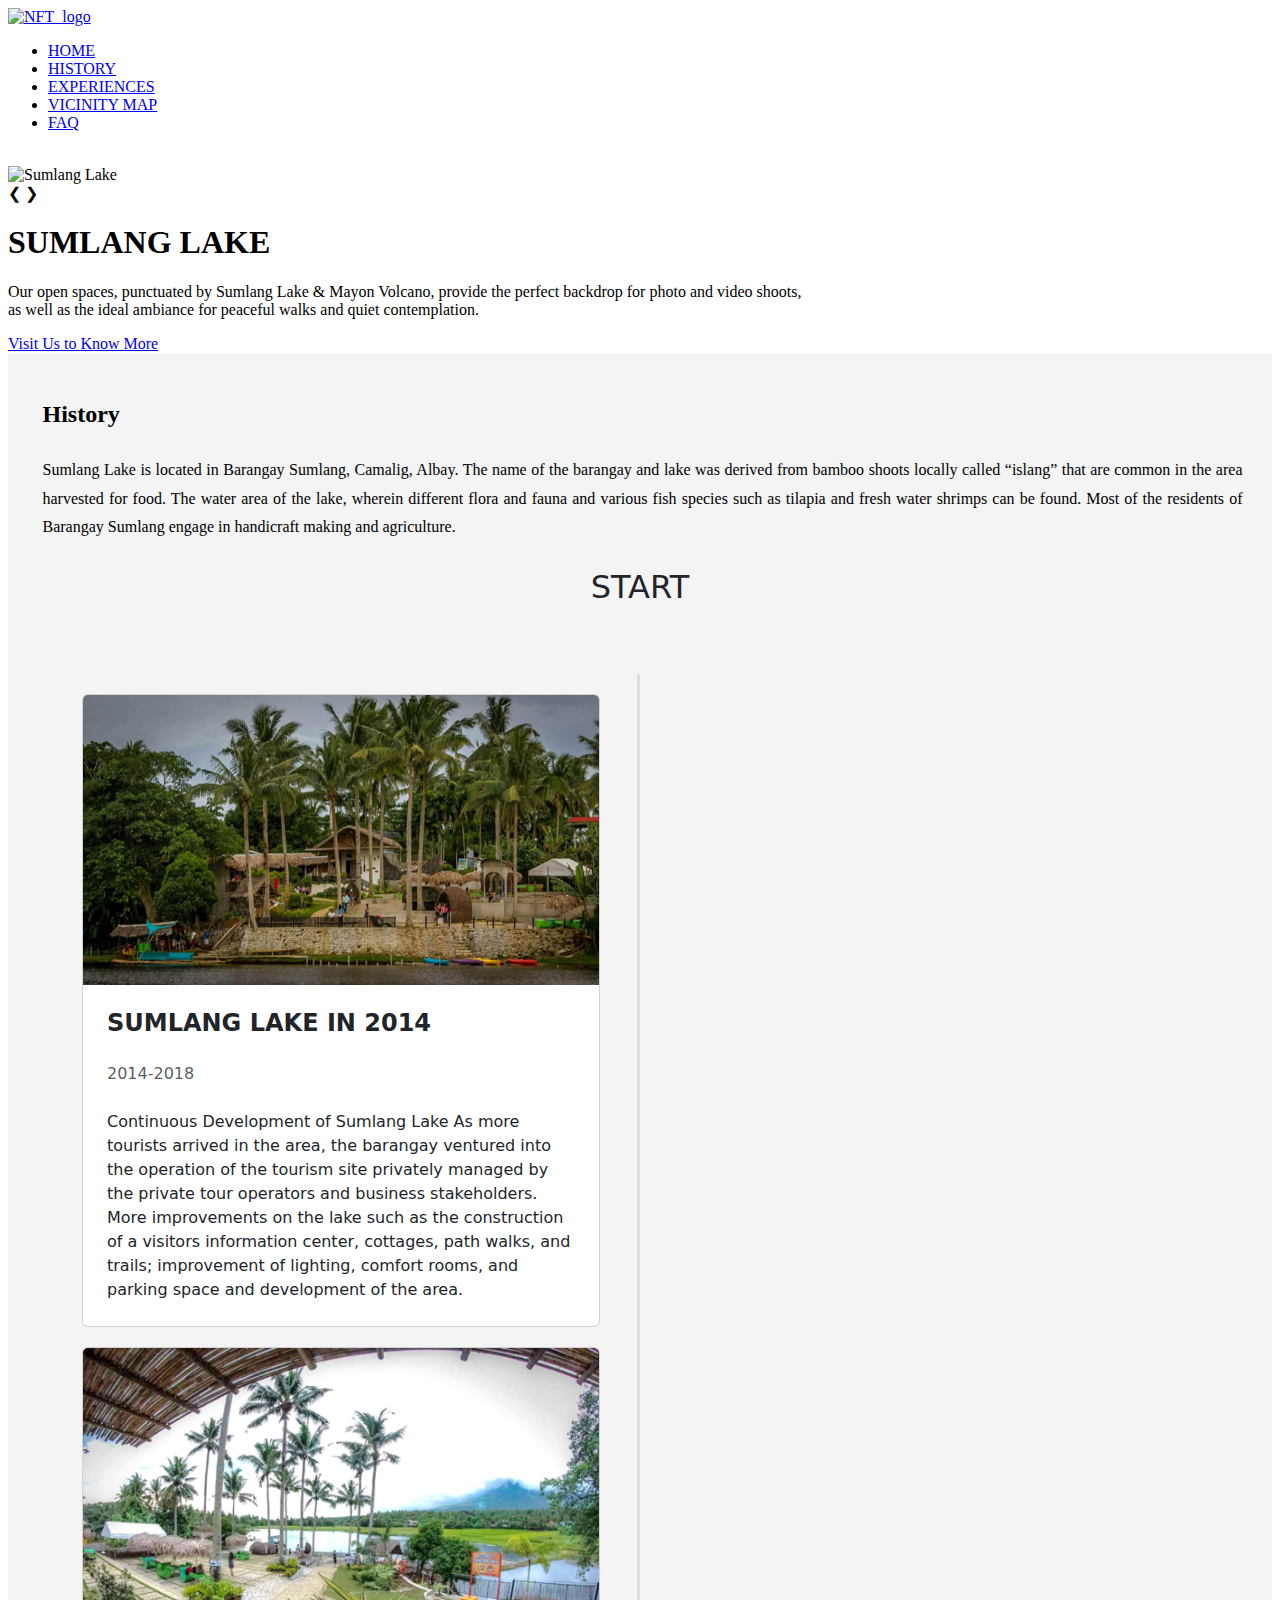
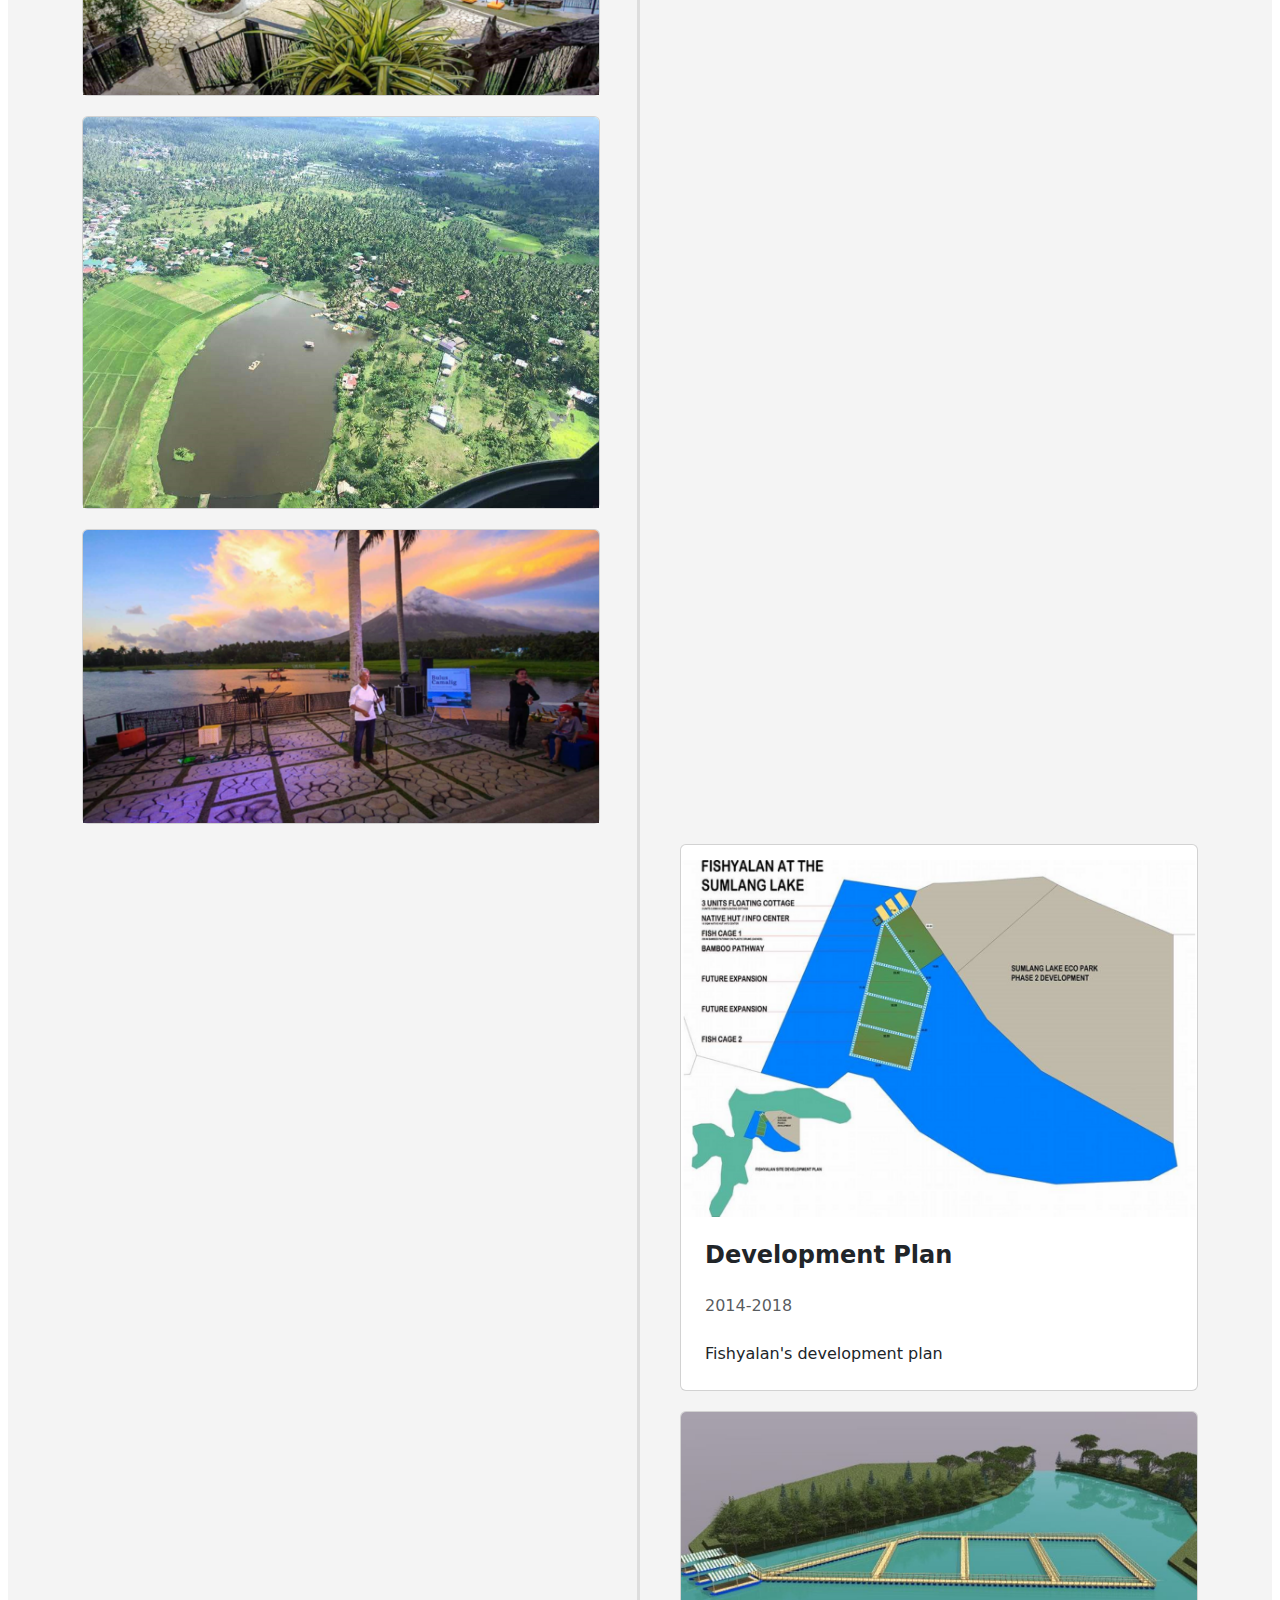
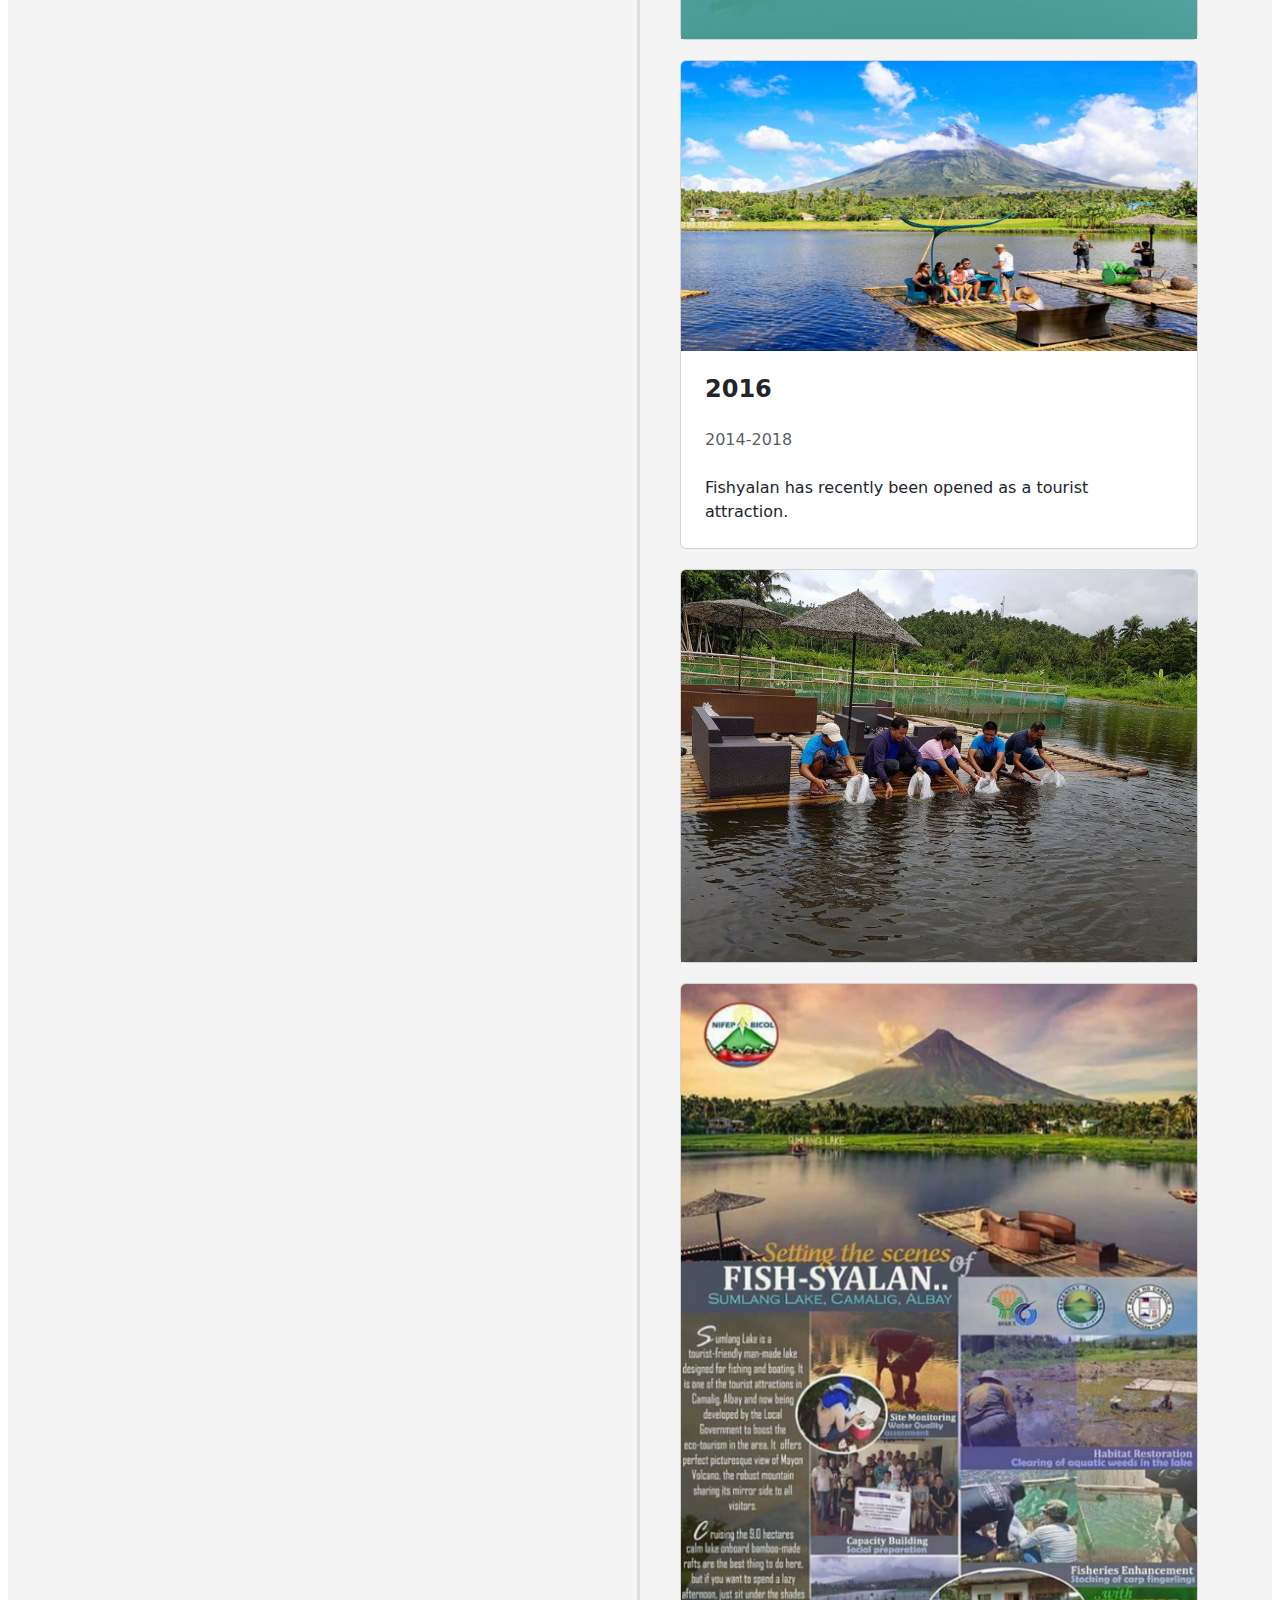
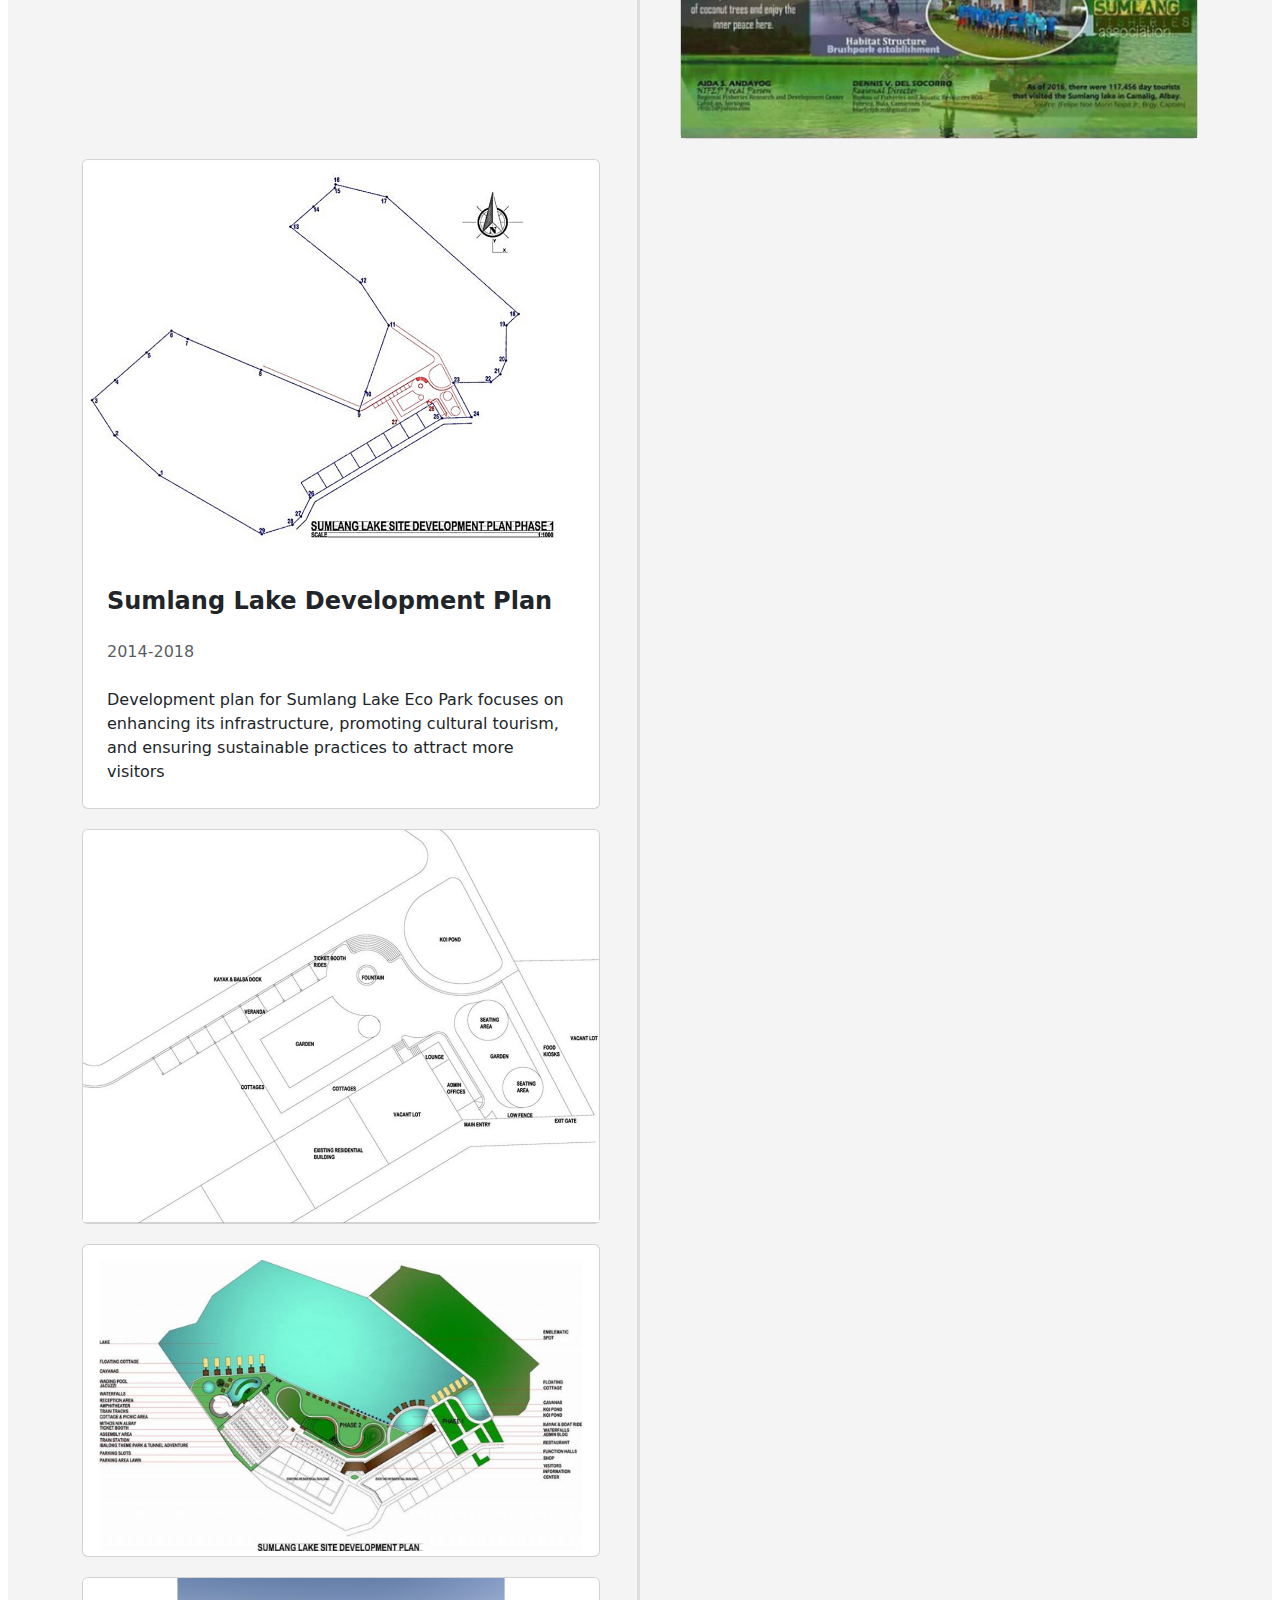
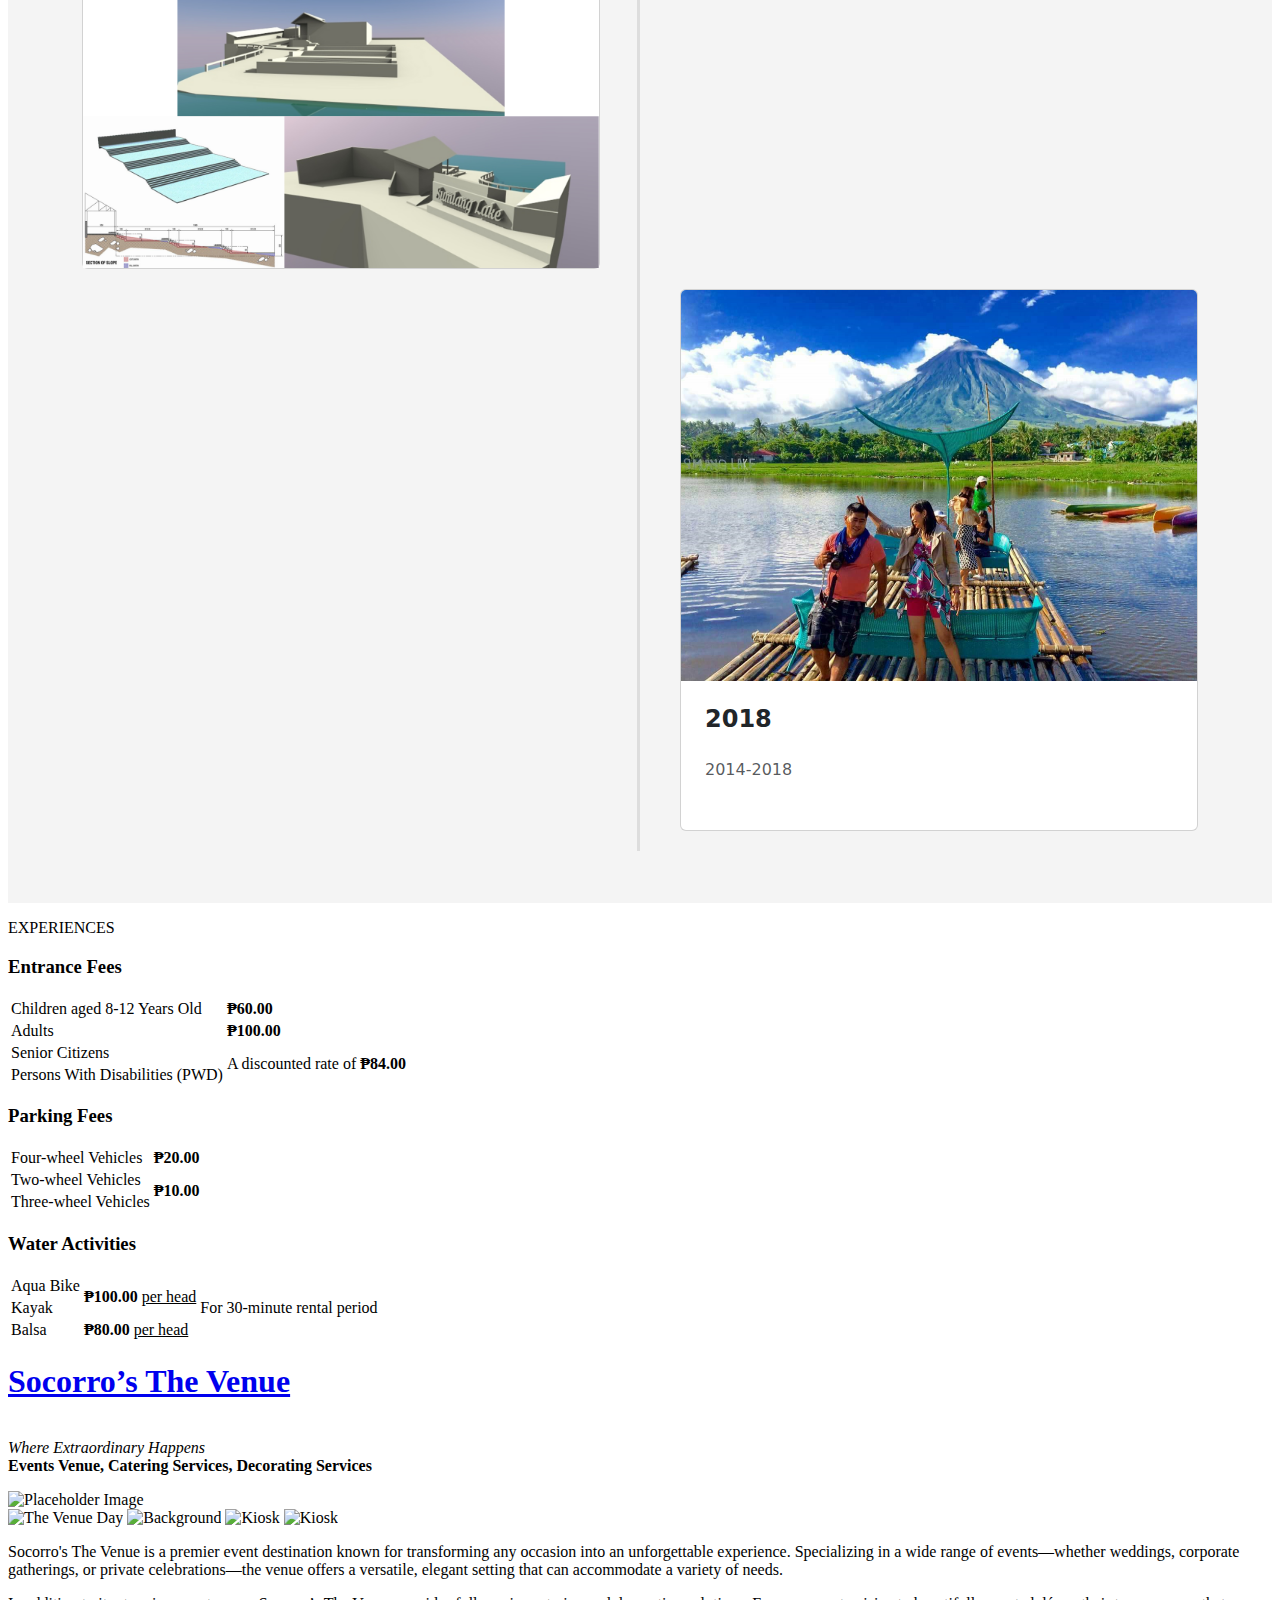
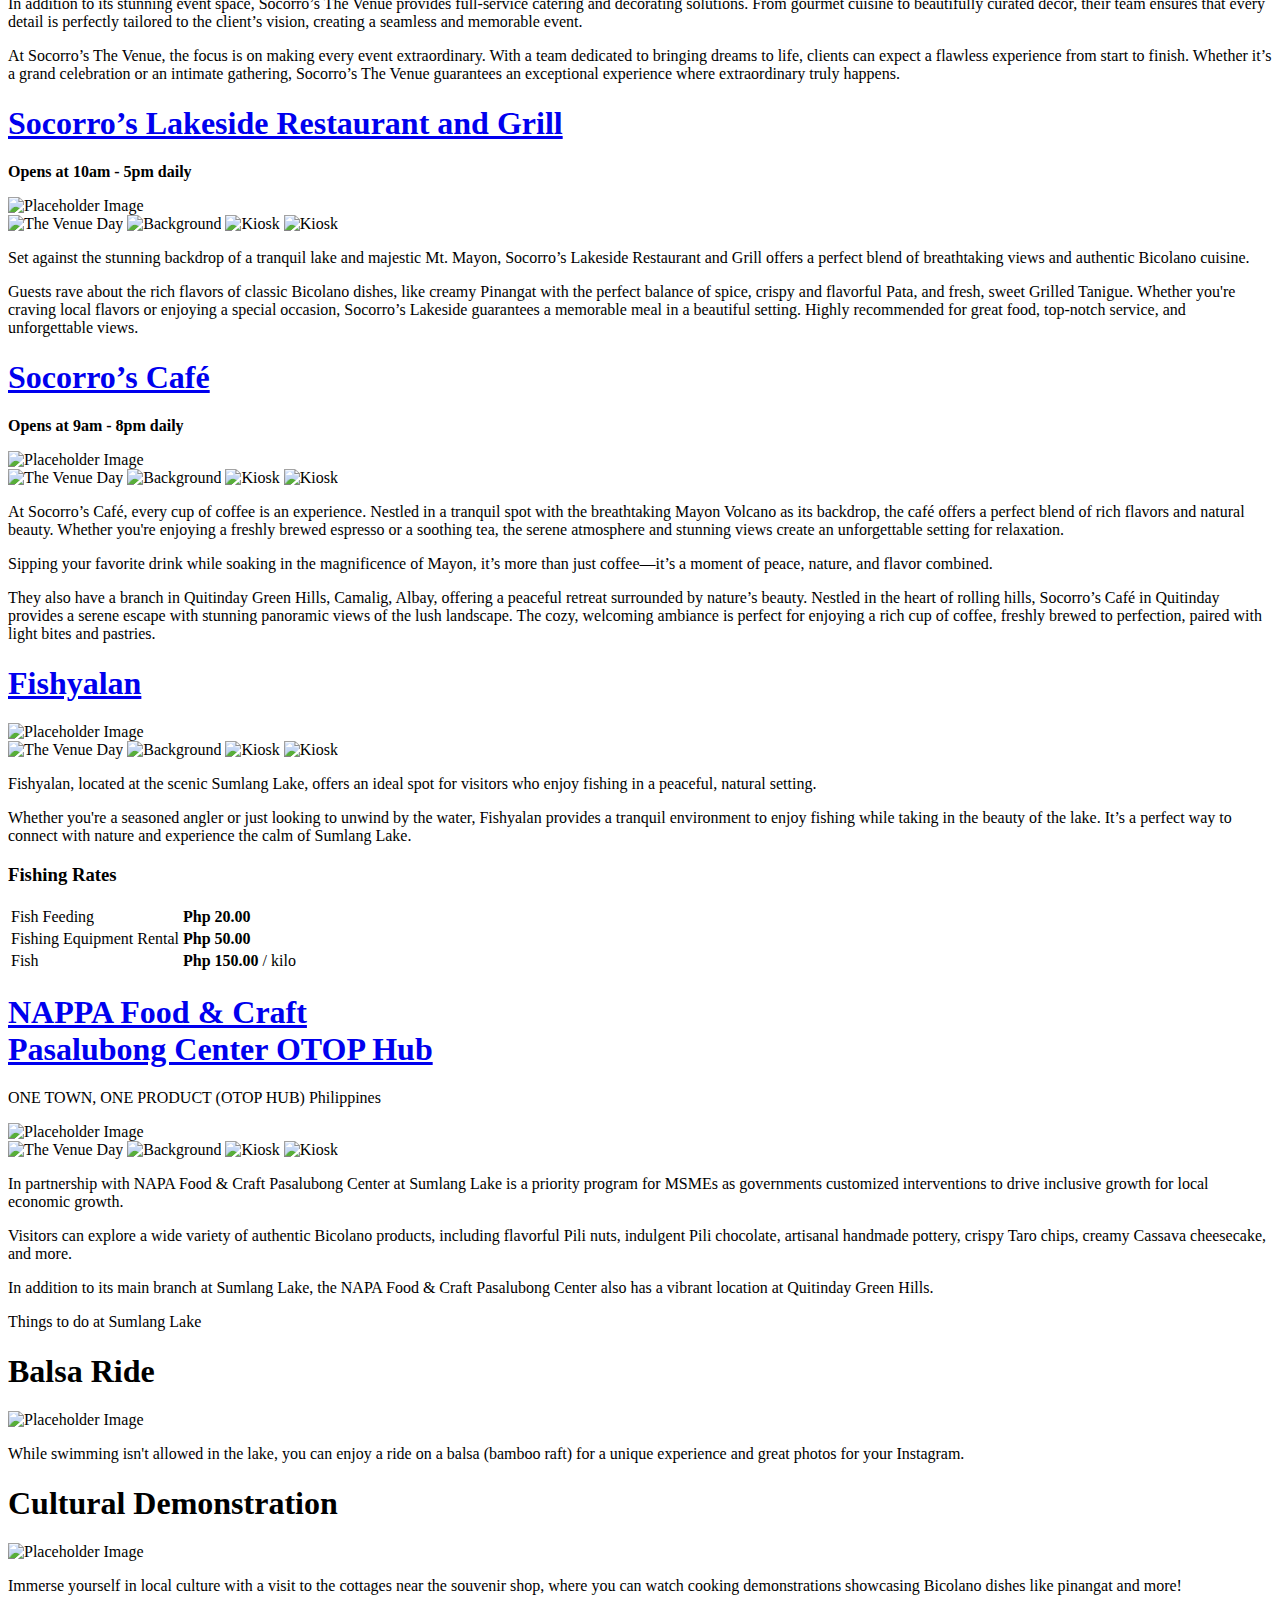
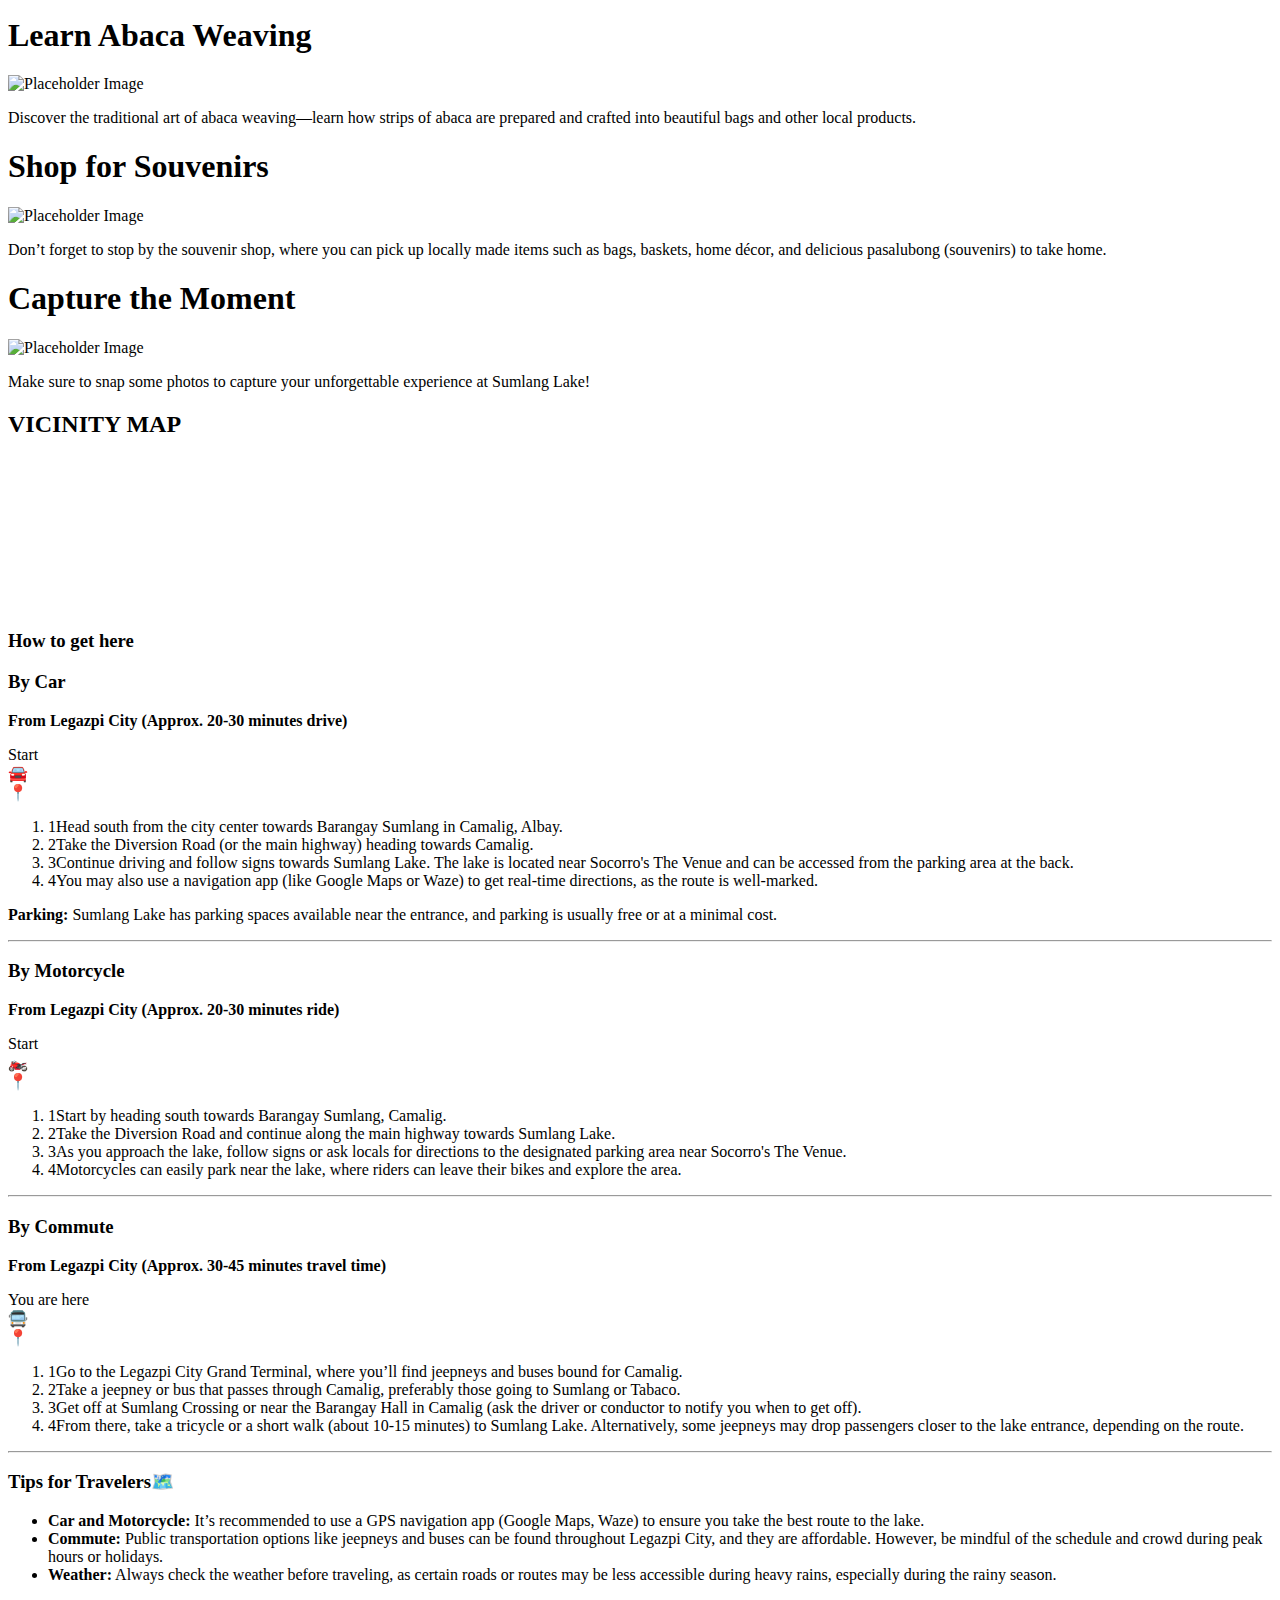
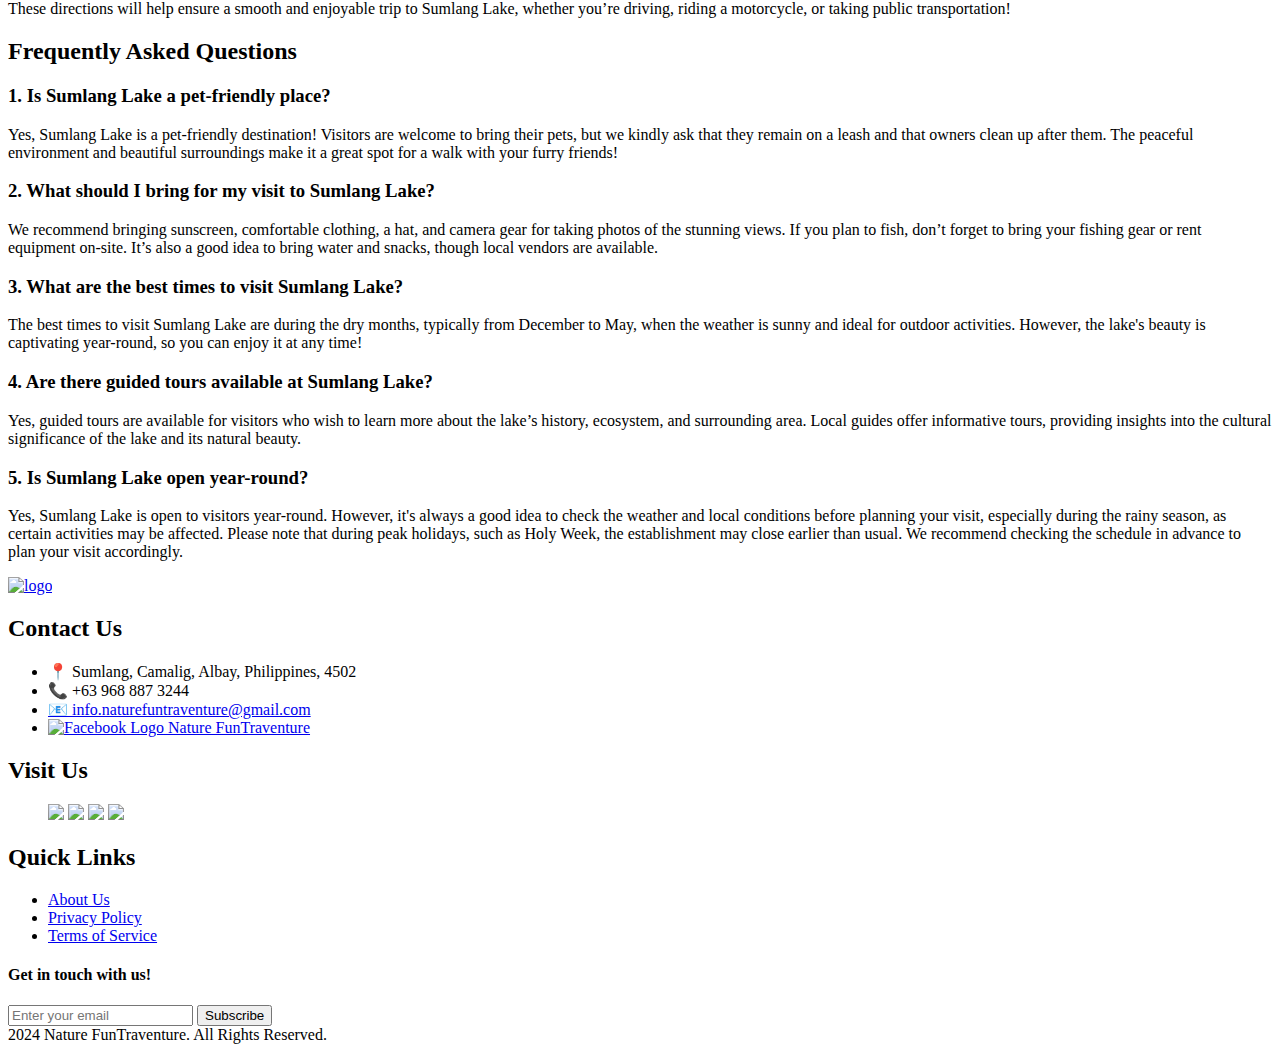
==== index.html @ b5686765 "merged but not quite done" ====
<!DOCTYPE html>
<html lang="en">

<head>
  <meta charset="UTF-8" />
  <meta name="viewport" content="width=device-width, initial-scale=1.0" />
  <meta name="description" content="Nature FunTraventure - Visit Sumlang Lake for a memorable experience." />
  <meta name="keywords" content="Sumlang Lake, travel, nature, Philippines, outdoor" />
  <meta property="og:title" content="Nature FunTraventure" />
  <meta property="og:description" content="Visit Sumlang Lake for a memorable adventure in the heart of Albay." />
  <title>Nature FunTraventure</title>
  <link href="https://fonts.googleapis.com/css2?family=Poppins:wght@300;400;600&display=swap" rel="stylesheet" />
  <link href="styles.css" rel="stylesheet" type="text/css" />
  <link rel="apple-touch-icon" sizes="180x180" href="/apple-touch-icon.png">
  <link rel="icon" type="image/png" sizes="32x32" href="/favicon-32x32.png">
  <link rel="icon" type="image/png" sizes="16x16" href="/favicon-16x16.png">
  <link rel="manifest" href="/site.webmanifest">
  <link rel="stylesheet" href="history.css">


  <style>
    html {
      scroll-behavior: smooth;
    }

    .back-to-top {
      position: fixed;
      bottom: 20px;
      right: 20px;
      background-color: #82896e;
      color: #fff;
      padding: 10px 20px;
      border-radius: 5px;
      text-decoration: none;
      font-size: 16px;
      display: none;
    }

    .back-to-top:hover {
      background-color: #acb984;
      color: #fff;
    }

    body.scrolled .back-to-top {
      display: block;
    }

    .container {
      display: inline-block;
      cursor: pointer;
      color: white;
    }

    .bar1,
    .bar2,
    .bar3 {
      width: 35px;
      height: 5px;
      background-color: white;
      margin: 6px 0;
      transition: 0.4s;
    }

    .change .bar1 {
      transform: translate(0, 11px) rotate(-45deg);
    }

    .change .bar2 {
      opacity: 0;
    }

    .change .bar3 {
      transform: translate(0, -11px) rotate(45deg);
    }
  </style>
</head>

<body id="top">
  <section class="header">
    <nav>
      <a href="index.html"><img src="Elements/header.png" alt="NFT_logo"></a>
      <div class="nav-links" id="navLinks">
        <i class="fa-solid fa-xmark" onclick="hideMenu()"></i>
        <ul>
          <li><a href="#">HOME</a></li>
          <li><a href="#history">HISTORY</a></li>
          <li><a href="#experiences">EXPERIENCES</a></li>
          <li><a href="#vicinity-map">VICINITY MAP</a></li>
          <li><a href="#faq">FAQ</a></li>
          <div class="container" onclick="myFunction(this)">
        </ul>
      </div>
      <i class="fa-solid fa-bars" onclick="showMenu()"></i>
    </nav>
    <div class="slider">
      <div class="slides">
        <div class="slide"><img src="Photos/bg.png" alt="Sumlang Lake" class="image1" height="50px" width="50px"></div>
        <div class="slide"><img src="Photos/a.jpg" alt="Image 2" class="image2" height="50px" width="50px"></div>
        <div class="slide"><img src="Photos/c.jpg" alt="Image 3" class="image3" height="30px" width="30x"></div>
      </div>
      <a class="prev" onclick="plusSlides(-1)">&#10094;</a>
      <a class="next" onclick="plusSlides(1)">&#10095;</a>
      <div class="indicator-dots">
        <span class="dot" onclick="currentSlide(1)"></span>
        <span class="dot" onclick="currentSlide(2)"></span>
        <span class="dot" onclick="currentSlide(3)"></span>
      </div>
    </div>
    <div class="text-box">
      <h1>SUMLANG LAKE</h1>
      <p>Our open spaces, punctuated by Sumlang Lake & Mayon Volcano, provide the perfect backdrop for photo and video
        shoots, <br> as well as the ideal ambiance for peaceful walks and quiet contemplation.</p>
      <a href="https://www.youtube.com/watch?v=3tUYgUUNWAg" class="hero-btn">Visit Us to Know More</a>
    </div>
  </section>

  <script>
    var navLinks = document.getElementById("navLinks");

    function showMenu() {
      navLinks.style.right = "0";
    }
    function hideMenu() {
      navLinks.style.right = "-200px";
    }

    let slideIndex = 0;
    let slideInterval;

    function startSlideShow() {
      slideInterval = setInterval(() => { plusSlides(1); }, 10000);
    }

    function stopSlideShow() {
      clearInterval(slideInterval);
    }

    function plusSlides(n) {
      stopSlideShow();
      slideIndex += n;
      showSlides();
      startSlideShow();
    }

    function currentSlide(n) {
      stopSlideShow();
      slideIndex = n - 1;
      showSlides();
      startSlideShow();
    }

    function showSlides() {
      let slides = document.getElementsByClassName("slide");
      let dots = document.getElementsByClassName("dot");
      if (slideIndex >= slides.length) { slideIndex = 0 }
      if (slideIndex < 0) { slideIndex = slides.length - 1 }
      for (let i = 0; i < slides.length; i++) {
        slides[i].style.display = "none";
      }
      for (let i = 0; i < dots.length; i++) {
        dots[i].className = dots[i].className.replace(" active", "");
      }
      slides[slideIndex].style.display = "block";
      dots[slideIndex].className += " active";
    }

    showSlides();
    startSlideShow();
  </script>

  <main>
    <section id="history">
      <div class="history-text">
        <h2>History</h2>
        <p>Sumlang Lake is located in Barangay Sumlang, Camalig, Albay. The name of the barangay and lake was derived
          from
          bamboo shoots locally called “islang” that are common in the area harvested for food. The water area of the
          lake, wherein different flora and fauna and various fish species such as tilapia and fresh water shrimps can
          be
          found. Most of the residents of Barangay Sumlang engage in handicraft making and agriculture.</p>
      </div>
      <iframe src="timeline.html" id="timeline-frame" style="width: 100%; border: none;">
      </iframe>
    </section>

    <p class="main-header1" id="experiences"> EXPERIENCES </p>
    <div class="experience-container">
      <div class="experience-box">
        <h3>Entrance Fees</h3>
        <table>
          <tr>
            <td>Children aged 8-12 Years Old</td>
            <td class="center-text"><strong>₱60.00</strong></td>
          </tr>
          <tr>
            <td>Adults</td>
            <td class="center-text"><strong>₱100.00</strong></td>
          </tr>
          <tr>
            <td>Senior Citizens</td>
            <td rowspan="2" class="center-text">A discounted rate of <strong> ₱84.00</strong></td>
          </tr>
          <tr>
            <td>Persons With Disabilities (PWD)</td>
          </tr>
        </table>
      </div>

      <div class="experience-box">
        <h3>Parking Fees</h3>
        <table>
          <tr>
            <td>Four-wheel Vehicles</td>
            <td class="center-text"><strong>₱20.00</strong></td>
          </tr>
          <tr>
            <td>Two-wheel Vehicles</td>
            <td rowspan="2" class="center-text"><strong>₱10.00</strong></td>
          </tr>
          <tr>
            <td>Three-wheel Vehicles</td>
          </tr>
        </table>
      </div>

      <div class="experience-box">
        <h3>Water Activities</h3>
        <table>
          <tr>
            <td>Aqua Bike</td>
            <td rowspan="2" class="center-text"><strong>₱100.00</strong> <u> per head</u></td>
            <td rowspan="3">For 30-minute rental period</td>
          </tr>
          <tr>
            <td>Kayak</td>
          </tr>
          <tr>
            <td>Balsa</td>
            <td class="center-text"><strong>₱80.00</strong> <u>per head</u></td>
          </tr>
        </table>
      </div>
    </div>

    <div class="wrapper">
      <div class="section-space"></div>
      <h1><a href="https://www.facebook.com/socorrosthevenue">Socorro’s The Venue</a></h1>
      <p class="pemphasized"> <br> <i>Where Extraordinary Happens</i> <br> <strong>Events Venue, Catering Services,
          Decorating Services</strong>
      </p>
      <div class="image-container">
        <img id="mainImage" src="Experiences/the venue day.jpg" alt="Placeholder Image">
      </div>
      <div class="row" id="imageGrid">
        <div class="column">
          <img src="Experiences/the venue day.jpg" alt="The Venue Day" onclick="replaceMainImage(this)">
          <img src="Experiences/stv.jpg" alt="Background" onclick="replaceMainImage(this)">
          <img src="Experiences/stv1.jpg" alt="Kiosk" onclick="replaceMainImage(this)">
          <img src="Experiences/the venue night.jpg" alt="Kiosk" onclick="replaceMainImage(this)">
        </div>
      </div>
      <p class="description">
        Socorro's The Venue is a premier event destination known for transforming any occasion into an unforgettable
        experience.
        Specializing in a wide range of events—whether weddings, corporate gatherings, or private celebrations—the venue
        offers a
        versatile, elegant setting that can accommodate a variety of needs. <br>
      <p class="description"> In addition to its stunning event space, Socorro’s The Venue provides full-service
        catering and decorating solutions. From gourmet cuisine to beautifully curated décor, their team ensures that
        every detail is perfectly tailored to the client’s vision, creating a seamless and memorable event. </p>
      <p class="description"> At Socorro’s The Venue, the focus is on making every event extraordinary. With a team
        dedicated to bringing dreams to life, clients can expect a flawless experience from start to finish. Whether
        it’s a grand celebration or an intimate gathering, Socorro’s The Venue guarantees an exceptional experience
        where extraordinary truly happens.</p>
      </p>

      <script>
        function replaceMainImage(imgElement) {
          var mainImage = document.getElementById("mainImage");
          mainImage.src = imgElement.src;
          mainImage.alt = imgElement.alt;
        }
      </script>

      <div class="section-space"></div>
      <h1><a href="https://www.facebook.com/SocorrosLRG">Socorro’s Lakeside Restaurant and Grill</a></h1>
      <p class="pemphasized"><strong>Opens at 10am - 5pm daily</strong></p>
      <div class="image-container">
        <img id="mainImage1" src="Photos/slgr3.jpg" alt="Placeholder Image">
      </div>
      <div class="row" id="imageGrid">
        <div class="column">
          <img src="Experiences/slgr3.jpg" alt="The Venue Day" onclick="replaceMainImage1(this)">
          <img src="Experiences/sr.jpg" alt="Background" onclick="replaceMainImage1(this)">
          <img src="Experiences/sr1.jpg" alt="Kiosk" onclick="replaceMainImage1(this)">
          <img src="Experiences/sr2.jpg" alt="Kiosk" onclick="replaceMainImage1(this)">
        </div>
      </div>
      <p class="description">
        Set against the stunning backdrop of a tranquil lake and majestic Mt. Mayon, Socorro’s Lakeside Restaurant and
        Grill offers a
        perfect blend of breathtaking views and authentic Bicolano cuisine.
      </p>
      <p class="description">
        Guests rave about the rich flavors of classic Bicolano dishes, like creamy Pinangat with the perfect balance of
        spice, crispy and flavorful Pata, and fresh, sweet Grilled Tanigue. Whether you're craving local flavors or
        enjoying a special occasion, Socorro’s Lakeside guarantees a memorable meal in a beautiful setting. Highly
        recommended for great food, top-notch service, and unforgettable views.
      </p>

      <script>
        function replaceMainImage1(imgElement) {
          var mainImage1 = document.getElementById("mainImage1");
          mainImage1.src = imgElement.src;
          mainImage1.alt = imgElement.alt;
        }
      </script>

      <div class="section-space"></div>
      <h1><a href="https://www.facebook.com/SocorrosCafe">Socorro’s Café</a></h1>
      <p class="pemphasized"> <strong>Opens at 9am - 8pm daily</strong></p>
      <div class="image-container">
        <img id="mainImage2" src="Experiences/sc1.jpg" alt="Placeholder Image">
      </div>
      <div class="row" id="imageGrid">
        <div class="column">
          <img src="Experiences/sc1.jpg" alt="The Venue Day" onclick="replaceMainImage2(this)">
          <img src="Experiences/sc.jpg" alt="Background" onclick="replaceMainImage2(this)">
          <img src="Experiences/sc2.jpg" alt="Kiosk" onclick="replaceMainImage2(this)">
          <img src="Experiences/sc3.jpg" alt="Kiosk" onclick="replaceMainImage2(this)">
        </div>
      </div>
      <p class="description">
        At Socorro’s Café, every cup of coffee is an experience. Nestled in a tranquil spot with the breathtaking Mayon
        Volcano as its backdrop,
        the café offers a perfect blend of rich flavors and natural beauty. Whether you're enjoying a freshly brewed
        espresso or a soothing tea, the serene atmosphere and stunning views create an unforgettable setting for
        relaxation. </p>
      <p class="description">
        Sipping your favorite drink while soaking in the magnificence of Mayon, it’s more than just coffee—it’s a moment
        of peace, nature, and flavor combined. </p>
      <p class="description">
        They also have a branch in Quitinday Green Hills, Camalig, Albay, offering a peaceful retreat surrounded by
        nature’s beauty. Nestled in the heart of rolling hills, Socorro’s Café in Quitinday provides a serene escape
        with stunning panoramic views of the lush landscape. The cozy, welcoming ambiance is perfect for enjoying a rich
        cup of coffee, freshly brewed to perfection, paired with light bites and pastries.
      </p>

      <script>
        function replaceMainImage2(imgElement) {
          var mainImage2 = document.getElementById("mainImage2");
          mainImage2.src = imgElement.src;
          mainImage2.alt = imgElement.alt;
        }
      </script>

      <div class="section-space"></div>
      <h1><a href="https://www.facebook.com/profile.php?id=100090760445753">Fishyalan</a></h1>
      <div class="image-container">
        <img id="mainImage3" src="Experiences/fis3.jpg" alt="Placeholder Image">
      </div>
      <div class="row" id="imageGrid">
        <div class="column">
          <img src="Experiences/fis3.jpg" alt="The Venue Day" onclick="replaceMainImage3(this)">
          <img src="Experiences/fis2cpy.jpg" alt="Background" onclick="replaceMainImage3(this)">
          <img src="Experiences/fis6.jpg" alt="Kiosk" onclick="replaceMainImage3(this)">
          <img src="Experiences/fis1.jpg" alt="Kiosk" onclick="replaceMainImage3(this)">
        </div>
      </div>
      <p class="description">
        Fishyalan, located at the scenic Sumlang Lake, offers an ideal spot for visitors who enjoy fishing in a
        peaceful, natural setting.
      </p>
      <p class="description"> Whether you're a seasoned angler or just looking to unwind by the water, Fishyalan
        provides a tranquil environment to enjoy fishing while taking in the beauty of the lake. It’s a perfect way to
        connect with nature and experience the calm of Sumlang Lake.
      </p>

      <div class="experience-box">
        <h3>Fishing Rates</h3>
        <table>
          <tr>
            <td>Fish Feeding</td>
            <td class="center-text"><strong>Php 20.00</strong></td>
          </tr>
          <tr>
            <td>Fishing Equipment Rental</td>
            <td class="center-text"><strong>Php 50.00</strong></td>
          </tr>
          <tr>
            <td>Fish</td>
            <td class="center-text"><strong>Php 150.00</strong> / kilo</td>
          </tr>
        </table>
      </div>

      <script>
        function replaceMainImage3(imgElement) {
          var mainImage3 = document.getElementById("mainImage3");
          mainImage3.src = imgElement.src;
          mainImage3.alt = imgElement.alt;
        }
      </script>

      <div class="section-space"></div>
      <h1><a href="https://www.facebook.com/profile.php?id=100076163470542">NAPPA Food & Craft <br> Pasalubong Center
          OTOP Hub</a></h1>
      <p class="pemphasized"> ONE TOWN, ONE PRODUCT (OTOP HUB) Philippines </p>
      <div class="image-container">
        <img id="mainImage4" src="Experiences/otop5.jpg" alt="Placeholder Image">
      </div>
      <div class="row" id="imageGrid">
        <div class="column">
          <img src="Experiences/otop5.jpg" alt="The Venue Day" onclick="replaceMainImage4(this)">
          <img src="Experiences/otop4.jpg" alt="Background" onclick="replaceMainImage4(this)">
          <img src="Experiences/otop3cpy.jpg" alt="Kiosk" onclick="replaceMainImage4(this)">
          <img src="Experiences/otop.jpg" alt="Kiosk" onclick="replaceMainImage4(this)">
        </div>
      </div>
      <p class="description">
        In partnership with NAPA Food & Craft Pasalubong Center at Sumlang Lake is a priority program for MSMEs as
        governments customized interventions to drive inclusive growth for local economic growth. </p>
      <p class="description">
        Visitors can explore a wide variety of authentic Bicolano products, including flavorful Pili nuts, indulgent
        Pili chocolate, artisanal handmade
        pottery, crispy Taro chips, creamy Cassava cheesecake, and more.
      </p>
      <p class="description">
        In addition to its main branch at Sumlang Lake, the NAPA Food & Craft Pasalubong Center also has a vibrant
        location at Quitinday Green Hills.
      </p>

      <script>
        function replaceMainImage4(imgElement) {
          var mainImage4 = document.getElementById("mainImage4");
          mainImage4.src = imgElement.src;
          mainImage4.alt = imgElement.alt;
        }
      </script>

      <p class="main-header2"> Things to do at Sumlang Lake </p>

      <div class="section-space"></div>
      <h1>Balsa Ride</h1>
      <div class="image-container">
        <img src="Photos/raft.jpg" alt="Placeholder Image">
      </div>
      <p class="description">
        While swimming isn't allowed in the lake, you can enjoy a ride on a balsa (bamboo raft) for a unique experience
        and great photos for your Instagram.
      </p>

      <div class="section-space"></div>
      <h1>Cultural Demonstration</h1>
      <div class="image-container">
        <img src="Experiences/demo 1.jpg" alt="Placeholder Image">
      </div>
      <p class="description">
        Immerse yourself in local culture with a visit to the cottages near the souvenir shop, where you can watch
        cooking demonstrations showcasing
        Bicolano dishes like pinangat and more!
      </p>

      <div class="section-space"></div>
      <h1>Learn Abaca Weaving</h1>
      <div class="image-container">
        <img src="Photos/weaving.avif" alt="Placeholder Image">
      </div>
      <p class="description">
        Discover the traditional art of abaca weaving—learn how strips of abaca are prepared and crafted into beautiful
        bags and other local products.
      </p>

      <div class="section-space"></div>
      <h1>Shop for Souvenirs</h1>
      <div class="image-container">
        <img src="Experiences/otop6.jpg" alt="Placeholder Image">
      </div>
      <p class="description">
        Don’t forget to stop by the souvenir shop, where you can pick up locally made items such as bags, baskets, home
        décor, and delicious pasalubong
        (souvenirs) to take home.
      </p>

      <div class="section-space"></div>
      <h1>Capture the Moment</h1>
      <div class="image-container">
        <img src="Experiences/demo.jpg" alt="Placeholder Image">
      </div>
      <p class="description">
        Make sure to snap some photos to capture your unforgettable experience at Sumlang Lake!
      </p>
    </div>

    <section class="vicinitymap-container" id="vicinity-map">
      <h2>VICINITY MAP</h2>
      <div class="map-container">
        <iframe class="google-map"
          src="https://www.google.com/maps/embed?pb=!1m18!1m12!1m3!1d1479.5350458622222!2d123.67092985189132!3d13.179547622103911!2m3!1f0!2f0!3f0!3m2!1i1024!2i768!4f13.1!3m3!1m2!1s0x33a106f25e94cef9%3A0x2333d228fb8e39c6!2sSumlang%20Lake!5e1!3m2!1sen!2sph!4v1732934890367!5m2!1sen!2sph"
          frameborder="0" style="border:0;" allowfullscreen="" loading="lazy"></iframe>
      </div>
      <div class="vicinitymap-item" id="by-car">
        <h3>How to get here</h3>
        <h3>By Car</h3>
        <p><strong>From Legazpi City (Approx. 20-30 minutes drive)</strong></p>
        <div class="road-container">
          <div class="start-sign">Start</div>
          <div class="road">
            <div class="car-animation" id="draggableCar">🚘</div>
          </div>
          <div class="pin-location">📍</div>
        </div>
        <ol>
          <li><span class="step-number">1</span>Head south from the city center towards Barangay Sumlang in Camalig,
            Albay.</li>
          <li><span class="step-number">2</span>Take the Diversion Road (or the main highway) heading towards Camalig.
          </li>
          <li><span class="step-number">3</span>Continue driving and follow signs towards Sumlang Lake. The lake is
            located near Socorro's The
            Venue and can be accessed from the parking area at the back.</li>
          <li><span class="step-number">4</span>You may also use a navigation app (like Google Maps or Waze) to get
            real-time directions, as the
            route is well-marked.</li>
        </ol>
        <p><strong>Parking:</strong> Sumlang Lake has parking spaces available near the entrance, and parking is
          usually free or at a minimal cost.</p>
      </div>
      <script>
        document.addEventListener("DOMContentLoaded", function () {
          var car = document.querySelector("#by-car #draggableCar");
          var road = document.querySelector("#by-car .road");
          var listItems = document.querySelectorAll("#by-car ol li");
          var isDragging = false;
          var startX, startLeft;

          car.addEventListener("mousedown", function (e) {
            isDragging = true;
            startX = e.clientX;
            startLeft = car.offsetLeft;
            car.style.transition = "none"; // Disable transition during drag
          });

          document.addEventListener("mousemove", function (e) {
            if (isDragging) {
              var dx = e.clientX - startX;
              var newLeft = startLeft + dx;

              // Limit the car's movement within the road
              var roadRect = road.getBoundingClientRect();
              var carRect = car.getBoundingClientRect();
              if (newLeft < 0) {
                newLeft = 0;
              } else if (newLeft + carRect.width > roadRect.width) {
                newLeft = roadRect.width - carRect.width;
              }

              car.style.left = newLeft + "px";

              // Check proximity to list items
              listItems.forEach(function (item) {
                var itemRect = item.getBoundingClientRect();
                if (carRect.right > itemRect.left && carRect.left < itemRect.right) {
                  item.classList.add("nearby");
                } else {
                  item.classList.remove("nearby");
                }
              });
            }
          });

          document.addEventListener("mouseup", function () {
            if (isDragging) {
              isDragging = false;
              car.style.transition = "transform 0.3s ease"; // Re-enable transition after drag
            }
          });

          car.addEventListener("click", function () {
            var collapsibleText = document.querySelector("#by-car #collapsibleText");
            if (collapsibleText.classList.contains("show")) {
              collapsibleText.classList.remove("show");
            } else {
              collapsibleText.classList.add("show");
            }
          });
        });
      </script>

      <hr>

      <div class="vicinitymap-item" id="by-motorcycle">
        <h3>By Motorcycle</h3>
        <p><strong>From Legazpi City (Approx. 20-30 minutes ride)</strong></p>
        <div class="road-container">
          <div class="start-sign">Start</div>
          <div class="road">
            <div class="motorcycle-animation" id="draggableMotorcycle">🏍️</div>
          </div>
          <div class="pin-location">📍</div>
        </div>
        <ol>
          <li><span class="step-number">1</span>Start by heading south towards Barangay Sumlang, Camalig.</li>
          <li><span class="step-number">2</span>Take the Diversion Road and continue along the main highway towards
            Sumlang Lake.</li>
          <li><span class="step-number">3</span>As you approach the lake, follow signs or ask locals for directions to
            the designated parking
            area near Socorro's The Venue.</li>
          <li><span class="step-number">4</span>Motorcycles can easily park near the lake, where riders can leave their
            bikes and explore the
            area.</li>
        </ol>
      </div>
      <script>
        document.addEventListener("DOMContentLoaded", function () {
          var motorcycle = document.querySelector("#by-motorcycle #draggableMotorcycle");
          var road = document.querySelector("#by-motorcycle .road");
          var listItems = document.querySelectorAll("#by-motorcycle ol li");
          var isDragging = false;
          var startX, startLeft;

          motorcycle.addEventListener("mousedown", function (e) {
            isDragging = true;
            startX = e.clientX;
            startLeft = motorcycle.offsetLeft;
            motorcycle.style.transition = "none"; // Disable transition during drag
          });

          document.addEventListener("mousemove", function (e) {
            if (isDragging) {
              var dx = e.clientX - startX;
              var newLeft = startLeft + dx;

              // Limit the motorcycle's movement within the road
              var roadRect = road.getBoundingClientRect();
              var motorcycleRect = motorcycle.getBoundingClientRect();
              if (newLeft < 0) {
                newLeft = 0;
              } else if (newLeft + motorcycleRect.width > roadRect.width) {
                newLeft = roadRect.width - motorcycleRect.width;
              }

              motorcycle.style.left = newLeft + "px";

              // Check proximity to list items
              listItems.forEach(function (item) {
                var itemRect = item.getBoundingClientRect();
                if (motorcycleRect.right > itemRect.left && motorcycleRect.left < itemRect.right) {
                  item.classList.add("nearby");
                } else {
                  item.classList.remove("nearby");
                }
              });
            }
          });

          document.addEventListener("mouseup", function () {
            if (isDragging) {
              isDragging = false;
              motorcycle.style.transition = "transform 0.3s ease"; // Re-enable transition after drag
            }
          });

          motorcycle.addEventListener("click", function () {
            var collapsibleText = document.querySelector("#by-motorcycle #collapsibleTextMotorcycle");
            if (collapsibleText.classList.contains("show")) {
              collapsibleText.classList.remove("show");
            } else {
              collapsibleText.classList.add("show");
            }
          });
        });
      </script>

      <hr>

      <div class="vicinitymap-item" id="by-commute">
        <h3>By Commute</h3>
        <p><strong>From Legazpi City (Approx. 30-45 minutes travel time)</strong></p>
        <div class="road-container">
          <div class="start-sign">You are here</div>
          <div class="road">
            <div class="jeepney-animation" id="draggableJeepney">🚍</div>
          </div>
          <div class="pin-location">📍</div>
        </div>
        <ol>
          <li><span class="step-number">1</span>Go to the Legazpi City Grand Terminal, where you’ll find jeepneys and
            buses bound for Camalig.
          </li>
          <li><span class="step-number">2</span>Take a jeepney or bus that passes through Camalig, preferably those
            going to Sumlang or Tabaco.
          </li>
          <li><span class="step-number">3</span>Get off at Sumlang Crossing or near the Barangay Hall in Camalig (ask
            the driver or conductor to
            notify you when to get off).</li>
          <li><span class="step-number">4</span>From there, take a tricycle or a short walk (about 10-15 minutes) to
            Sumlang Lake.
            Alternatively, some jeepneys may drop passengers closer to the lake entrance, depending on the
            route.</li>
        </ol>
      </div>
      <script>
        document.addEventListener("DOMContentLoaded", function () {
          var jeepney = document.querySelector("#by-commute #draggableJeepney");
          var road = document.querySelector("#by-commute .road");
          var listItems = document.querySelectorAll("#by-commute ol li");
          var isDragging = false;
          var startX, startLeft;

          jeepney.addEventListener("mousedown", function (e) {
            isDragging = true;
            startX = e.clientX;
            startLeft = jeepney.offsetLeft;
            jeepney.style.transition = "none"; // Disable transition during drag
          });

          document.addEventListener("mousemove", function (e) {
            if (isDragging) {
              var dx = e.clientX - startX;
              var newLeft = startLeft + dx;

              // Limit the jeepney's movement within the road
              var roadRect = road.getBoundingClientRect();
              var jeepneyRect = jeepney.getBoundingClientRect();
              if (newLeft < 0) {
                newLeft = 0;
              } else if (newLeft + jeepneyRect.width > roadRect.width) {
                newLeft = roadRect.width - jeepneyRect.width;
              }

              jeepney.style.left = newLeft + "px";

              // Check proximity to list items
              listItems.forEach(function (item) {
                var itemRect = item.getBoundingClientRect();
                if (jeepneyRect.right > itemRect.left && jeepneyRect.left < itemRect.right) {
                  item.classList.add("nearby");
                } else {
                  item.classList.remove("nearby");
                }
              });
            }
          });

          document.addEventListener("mouseup", function () {
            if (isDragging) {
              isDragging = false;
              jeepney.style.transition = "transform 0.3s ease"; // Re-enable transition after drag
            }
          });

          jeepney.addEventListener("click", function () {
            var collapsibleText = document.querySelector("#by-commute #collapsibleTextCommute");
            if (collapsibleText.classList.contains("show")) {
              collapsibleText.classList.remove("show");
            } else {
              collapsibleText.classList.add("show");
            }
          });
        });
      </script>

      <hr>

      <div class="vicinitymap-item">
        <h3>Tips for Travelers🗺️</h3>
        <ul>
          <li><strong>Car and Motorcycle:</strong> It’s recommended to use a GPS navigation app (Google Maps,
            Waze) to ensure you take the best route to the lake.</li>
          <li><strong>Commute:</strong> Public transportation options like jeepneys and buses can be found
            throughout Legazpi City, and they are affordable. However, be mindful of the schedule and crowd
            during peak hours or holidays.</li>
          <li><strong>Weather:</strong> Always check the weather before traveling, as certain roads or routes
            may be less accessible during heavy rains, especially during the rainy season.</li>
        </ul>
        <p>These directions will help ensure a smooth and enjoyable trip to Sumlang Lake, whether you’re
          driving, riding a motorcycle, or taking public transportation!</p>
      </div>

    </section>

    <section class="faq-container" id="faq">
      <h2>Frequently Asked Questions</h2>
      <div class="faq-item">
        <h3>1. Is Sumlang Lake a pet-friendly place?</h3>
        <p>Yes, Sumlang Lake is a pet-friendly destination! Visitors are welcome to bring their pets, but we
          kindly ask
          that they remain on a leash and that owners clean up after them. The peaceful environment and
          beautiful
          surroundings make it a great spot for a walk with your furry friends!</p>
      </div>

      <div class="faq-item">
        <h3>2. What should I bring for my visit to Sumlang Lake?</h3>
        <p>We recommend bringing sunscreen, comfortable clothing, a hat, and camera gear for taking photos
          of the
          stunning views. If you plan to fish, don’t forget to bring your fishing gear or rent equipment
          on-site. It’s
          also a good idea to bring water and snacks, though local vendors are available.</p>
      </div>

      <div class="faq-item">
        <h3>3. What are the best times to visit Sumlang Lake?</h3>
        <p>The best times to visit Sumlang Lake are during the dry months, typically from December to May,
          when the
          weather is sunny and ideal for outdoor activities. However, the lake's beauty is captivating
          year-round, so
          you can enjoy it at any time!</p>
      </div>

      <div class="faq-item">
        <h3>4. Are there guided tours available at Sumlang Lake?</h3>
        <p>Yes, guided tours are available for visitors who wish to learn more about the lake’s history,
          ecosystem, and
          surrounding area. Local guides offer informative tours, providing insights into the cultural
          significance of
          the lake and its natural beauty.</p>
      </div>

      <div class="faq-item">
        <h3>5. Is Sumlang Lake open year-round?</h3>
        <p>Yes, Sumlang Lake is open to visitors year-round. However, it's always a good idea to check the
          weather and
          local conditions before planning your visit, especially during the rainy season, as certain
          activities may be
          affected. Please note that during peak holidays, such as Holy Week, the establishment may close
          earlier than
          usual. We recommend checking the schedule in advance to plan your visit accordingly.</p>
      </div>
    </section>

  </main>

  <a href="#top" class="back-to-top">Back to Top</a>
  <footer id="footer" class="footer">
    <div class="footer-flex-container">
      <a href="index.html" aria-current="page" class="footer-logo-link w-inline-block w--current"><img
          src="Elements/header.png" alt="logo" class="footer-image"></a>
      <div>
        <h2 class="light-bold-text-s footer-heading">Contact Us</h2>
        <ul role="list" class="w-list-unstyled">
          <li>
            <a class="footer-link">📍 Sumlang, Camalig, Albay, Philippines, 4502</a>
          </li>
          <li>
            <a class="footer-link">📞 +63 968 887 3244</a>
          </li>
          <li>
            <a class="footer-link" href="mailto:info.naturefuntraventure@gmail.com">📧
              info.naturefuntraventure@gmail.com</a></a>
          </li>
          <li>
            <a class="footer-link social-media" href="https://www.facebook.com/SumlangLakeNFT" target="_blank"><img
                src="Elements/fb-removebg-preview.png" alt="Facebook Logo" class="social-icon">
              <span>Nature FunTraventure</span></a>
          </li>
        </ul>
      </div>

      <div>
        <h2 class="light-bold-text-s footer-heading">Visit Us</h2>
        <div class="sponsor-logos">
          <ul role="list" class="w-list-unstyled">

            <a href="https://www.facebook.com/socorrosthevenue" target="_blank" class="footer-link"><img
                src="Elements/the venue.png"></a>

            <a href="https://www.facebook.com/SocorrosLRG" target="_blank" class="footer-link"><img
                src="Elements/resto.png"></a>

            <a href="https://www.facebook.com/SocorrosCafe" target="_blank" class="footer-link"><img
                src="Elements/cafe.png"></a>

            <a href="https://www.facebook.com/profile.php?id=100076163470542" target="_blank" class="footer-link"><img
                src="Elements/otop.png"></a>

          </ul>
        </div>
      </div>

      <div>
        <h2 class="light-bold-text-s footer-heading">Quick Links</h2>
        <ul role="list" class="w-list-unstyled">
          <li>
            <a href="#about-us.html" target="_blank" class="footer-link">About Us</a>
          </li>
          <li>
            <a href="#privacy-policy.html" target="_blank" class="footer-link">Privacy Policy</a>
          </li>
          <li>
            <a href="#terms-of-service.html" target="_blank" class="footer-link">Terms of Service</a>
          </li>
        </ul>
      </div>

      <div class="newsletter">
        <h4>Get in touch with us!</h4>
        <form action="#">
          <input type="email" placeholder="Enter your email" required />
          <button type="submit">Subscribe</button>
        </form>
      </div>

    </div>
    <div class="copyright-line">2024 Nature FunTraventure. All Rights Reserved.</div>
  </footer>

  <script>
    window.onscroll = function () {
      var button = document.querySelector('.back-to-top');
      if (document.body.scrollTop > 100 || document.documentElement.scrollTop > 100) {
        button.style.display = "block";
      } else {
        button.style.display = "none";
      }
    };
  </script>

  <script>
    window.addEventListener('message', (event) => {
      if (event.data && event.data.type === 'resizeIframe') {
        const iframe = document.getElementById('timeline-frame');
        iframe.style.height = `${event.data.height}px`;
      }
    });
  </script>

</body>

</html>
---- history.css ----
/* Timeline Styles */
#history .main-timeline-2 {
    position: relative;
    padding-top: 20px;
}

/* The vertical timeline line */
#history .main-timeline-2::after {
    content: "";
    position: absolute;
    width: 3px;
    /*background-color: #26c6da; */
    background-color: #dddddd;
    top: 0;
    bottom: 0;
    left: 50%;
    margin-left: -3px;
}

/* Containers for timeline events */
#history .timeline-2 {
    position: relative;
    width: 50%;
}

/* Custom styling for left-side timeline events */
#history .left-2 {
    padding: 0px 40px 20px 0px;
    left: 0;
}

/* Custom styling for right-side timeline events */
#history .right-2 {
    padding: 0px 0px 20px 40px;
    left: 50%;
}

/* Media Queries - For responsiveness */
@media screen and (max-width: 600px) {
    #history .timeline-2 {
        width: 100%;
    }

    #history .main-timeline-2::after {
        left: 31px;
    }
}


#timeline-frame {
    width: 100%;
    height: 100vh;
    border: none;
    overflow: hidden;

}



/* Center the section content */
#history {
    text-align: center;
    margin: 0 auto;
    /* padding: 50px; */
    background-color: #f4f4f4;
    /* Add some padding to the section */
}

/* Style the paragraph */
#history .history-text {
    margin: 0 auto;
    /* Center the text block */
    max-width: 1200px;
    /* Limit the width of the paragraph */
    text-align: justify;
    /* Justify the text for a clean look */
    line-height: 1.8;
    /* Increase line spacing for readability */
    padding: 20px 5px 10px 10px;
    /* Add padding on the left and right */
}

/* Add spacing above the iframe */
#history .timeline-frame {
    margin-top: 20px;
    text-align: left;
    /* Adjust to move the iframe closer to the paragraph */
}
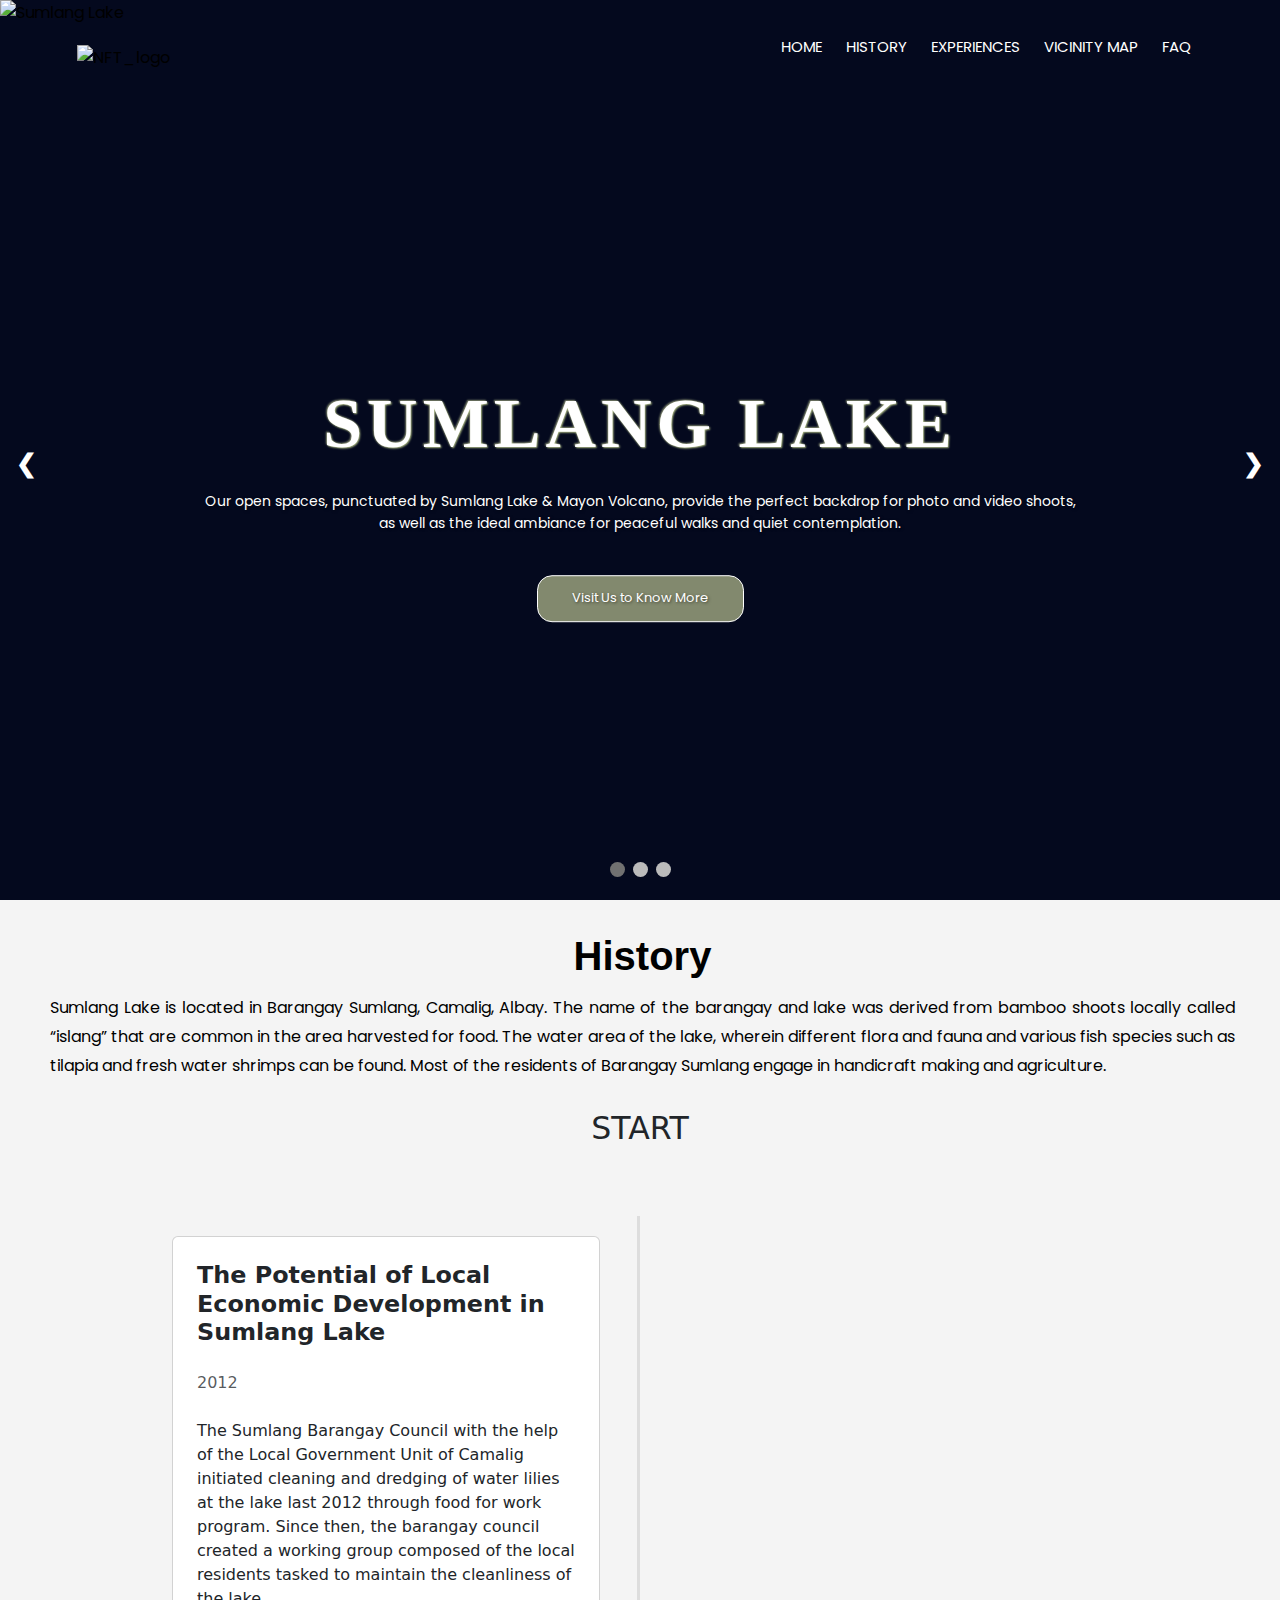
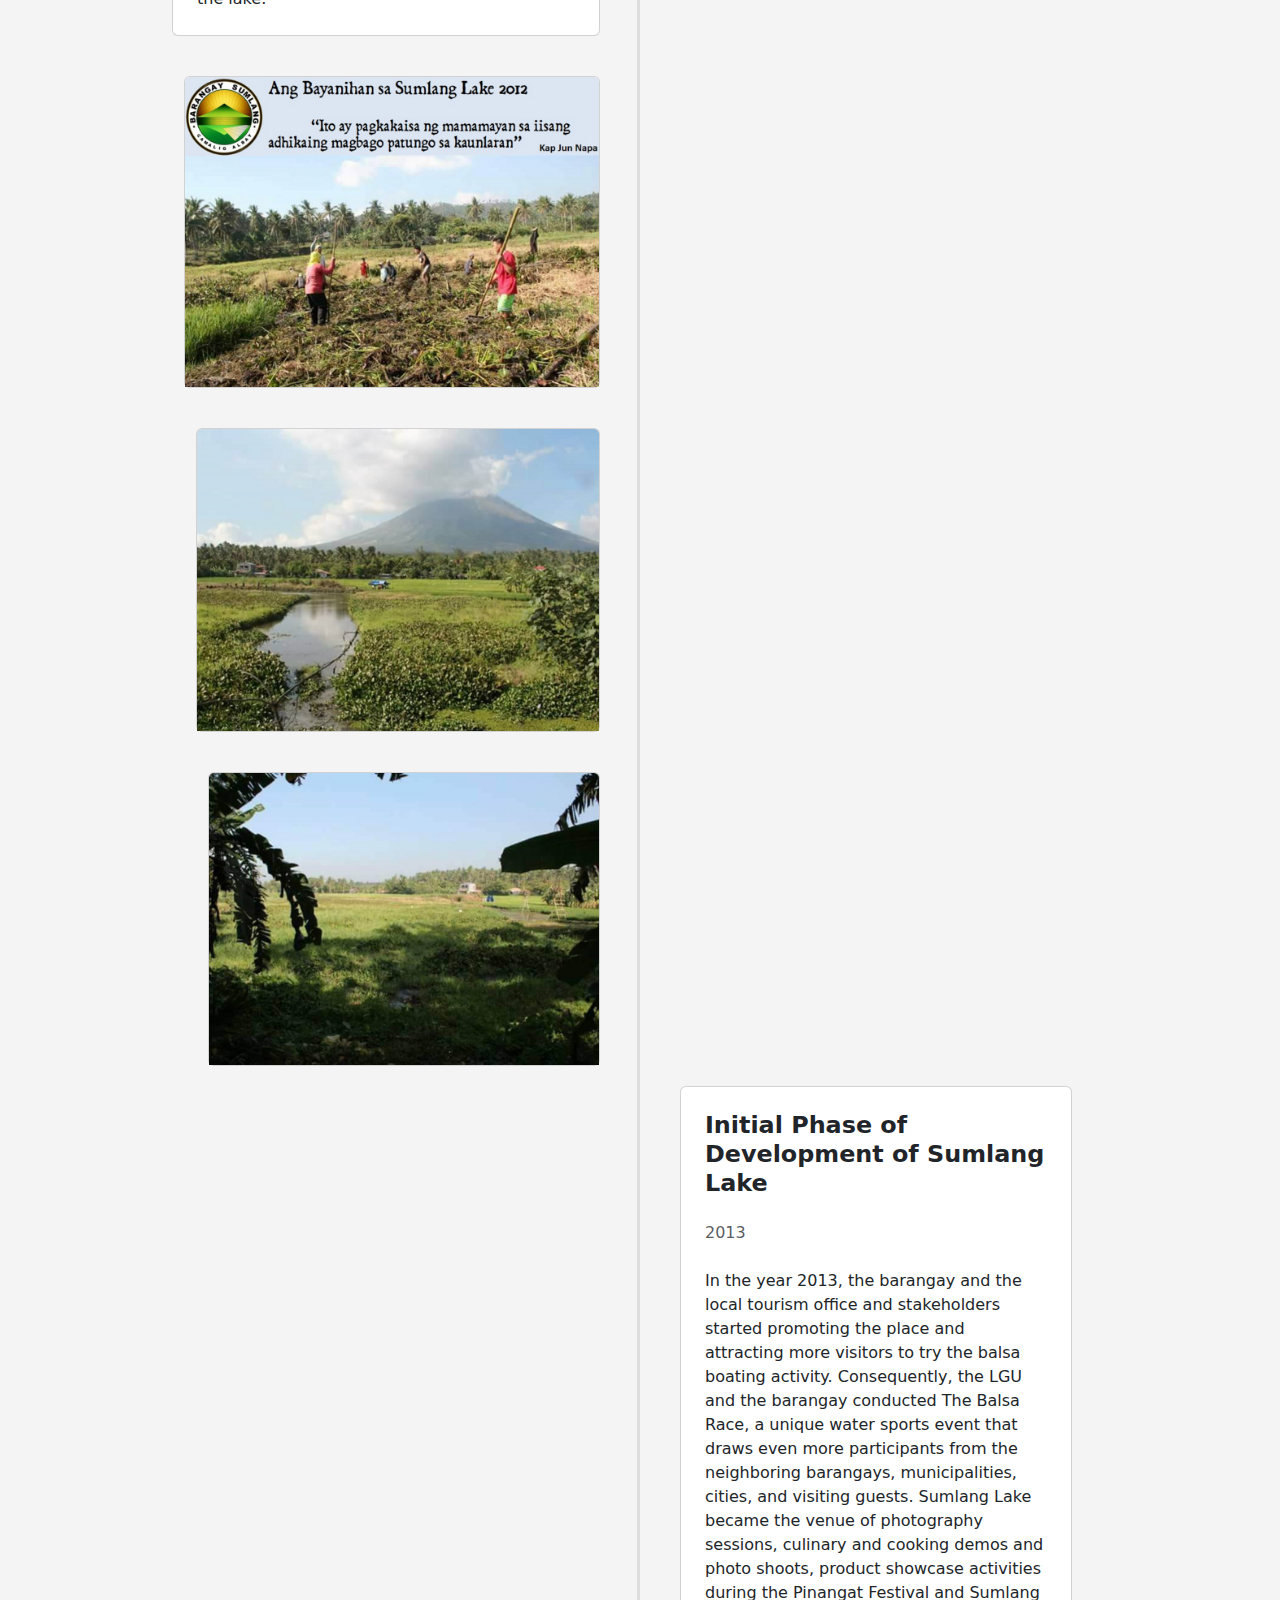
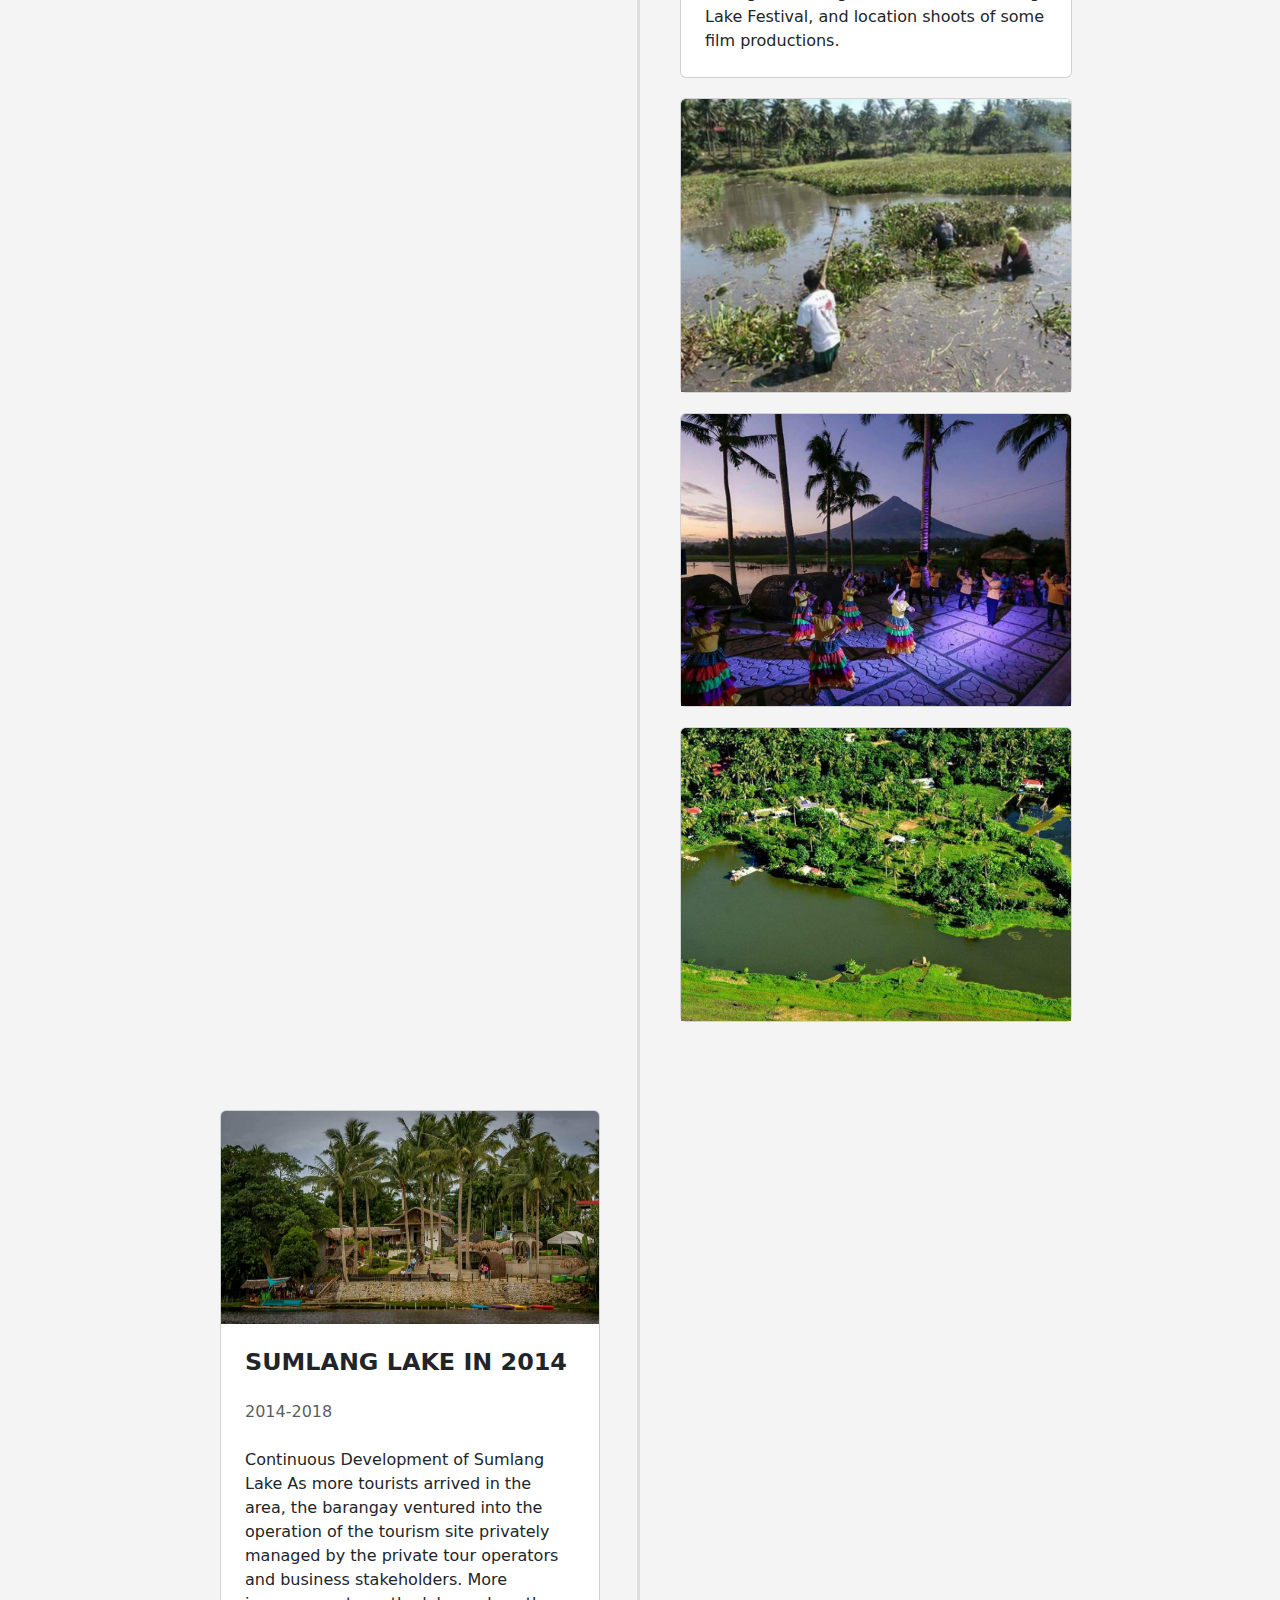
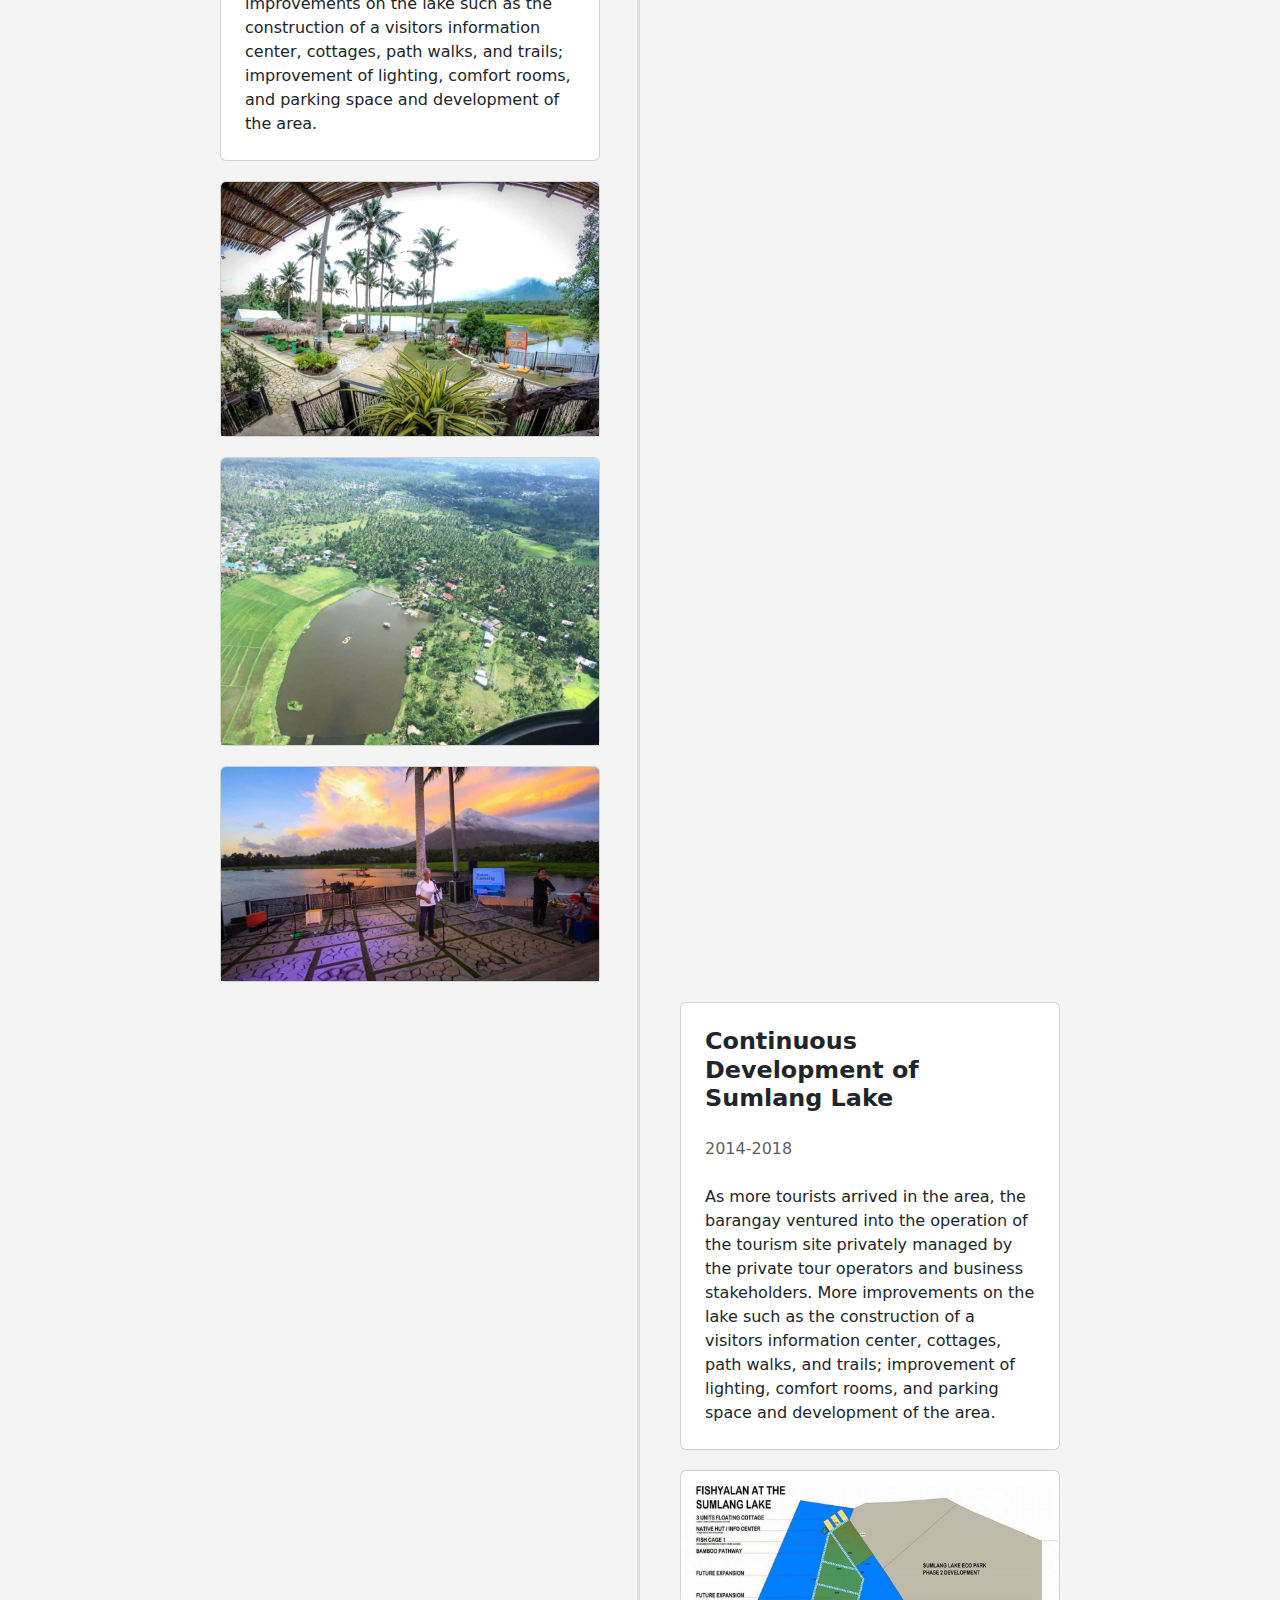
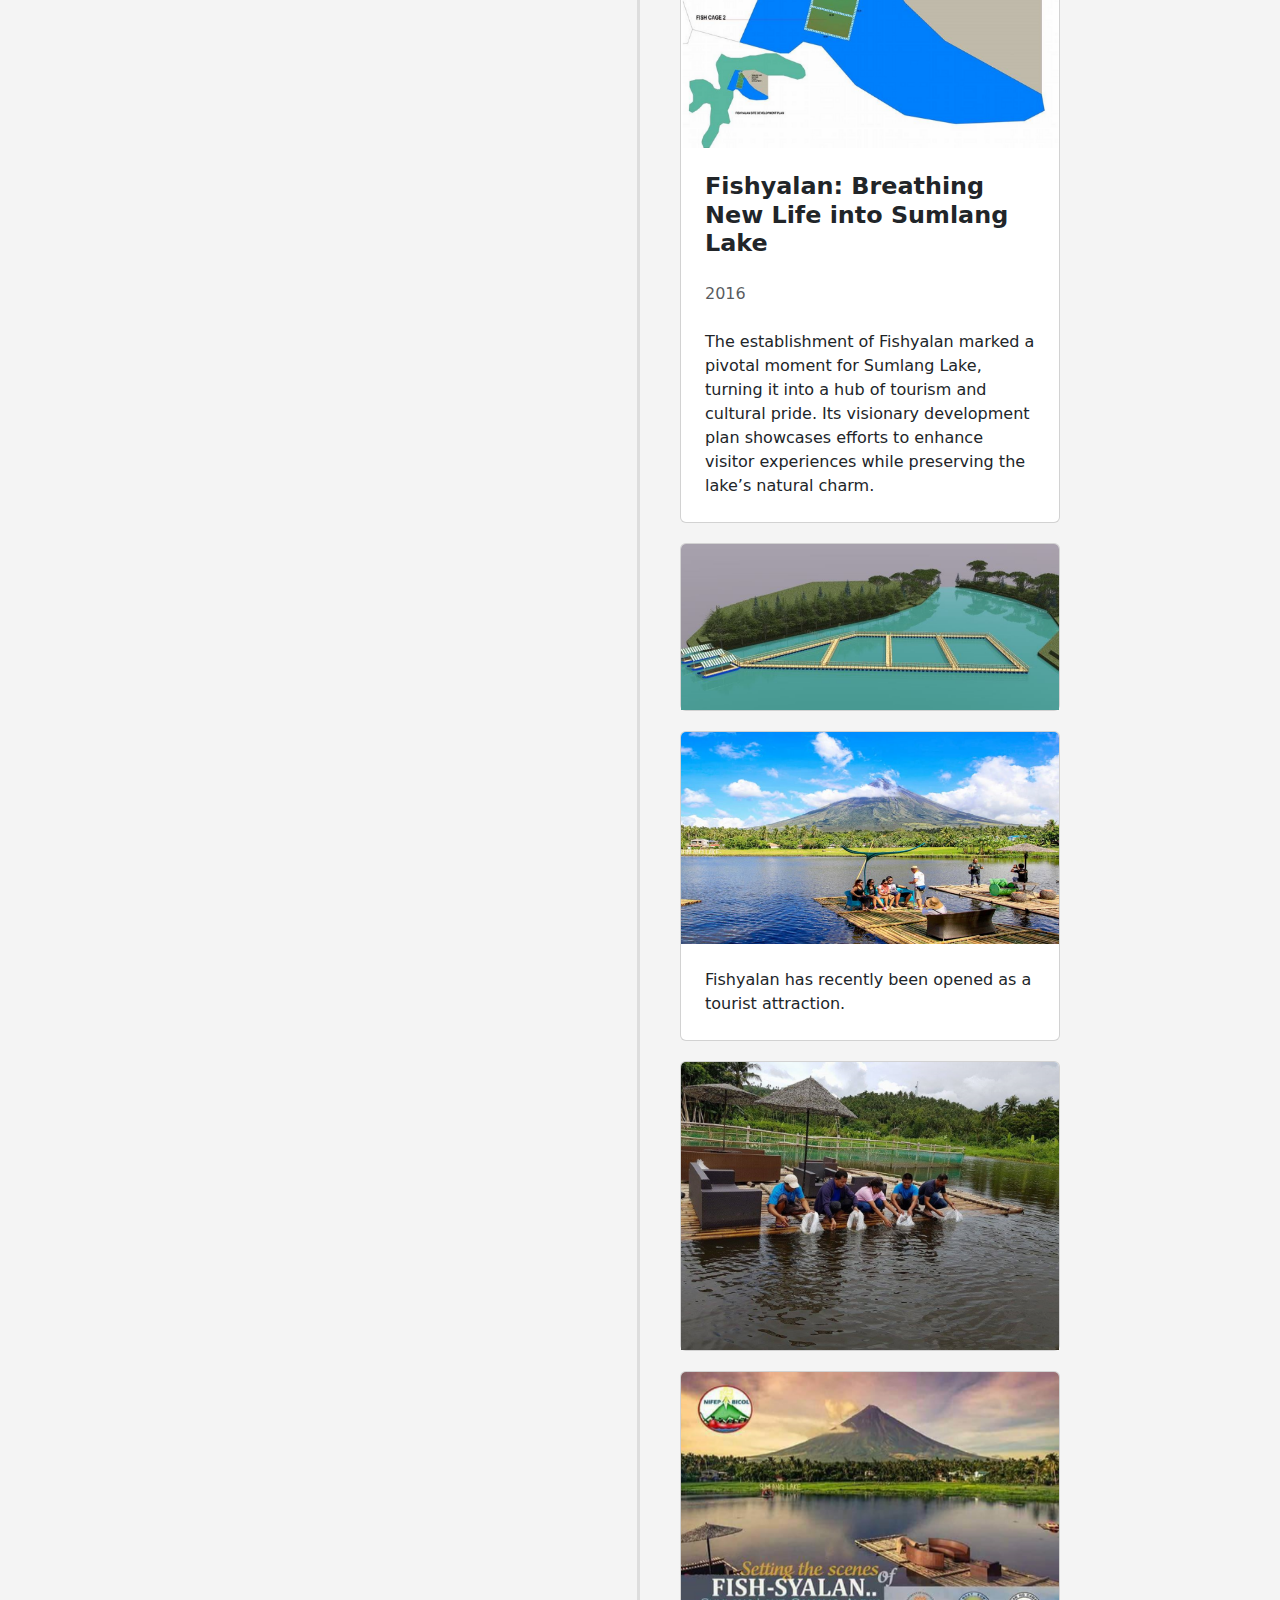
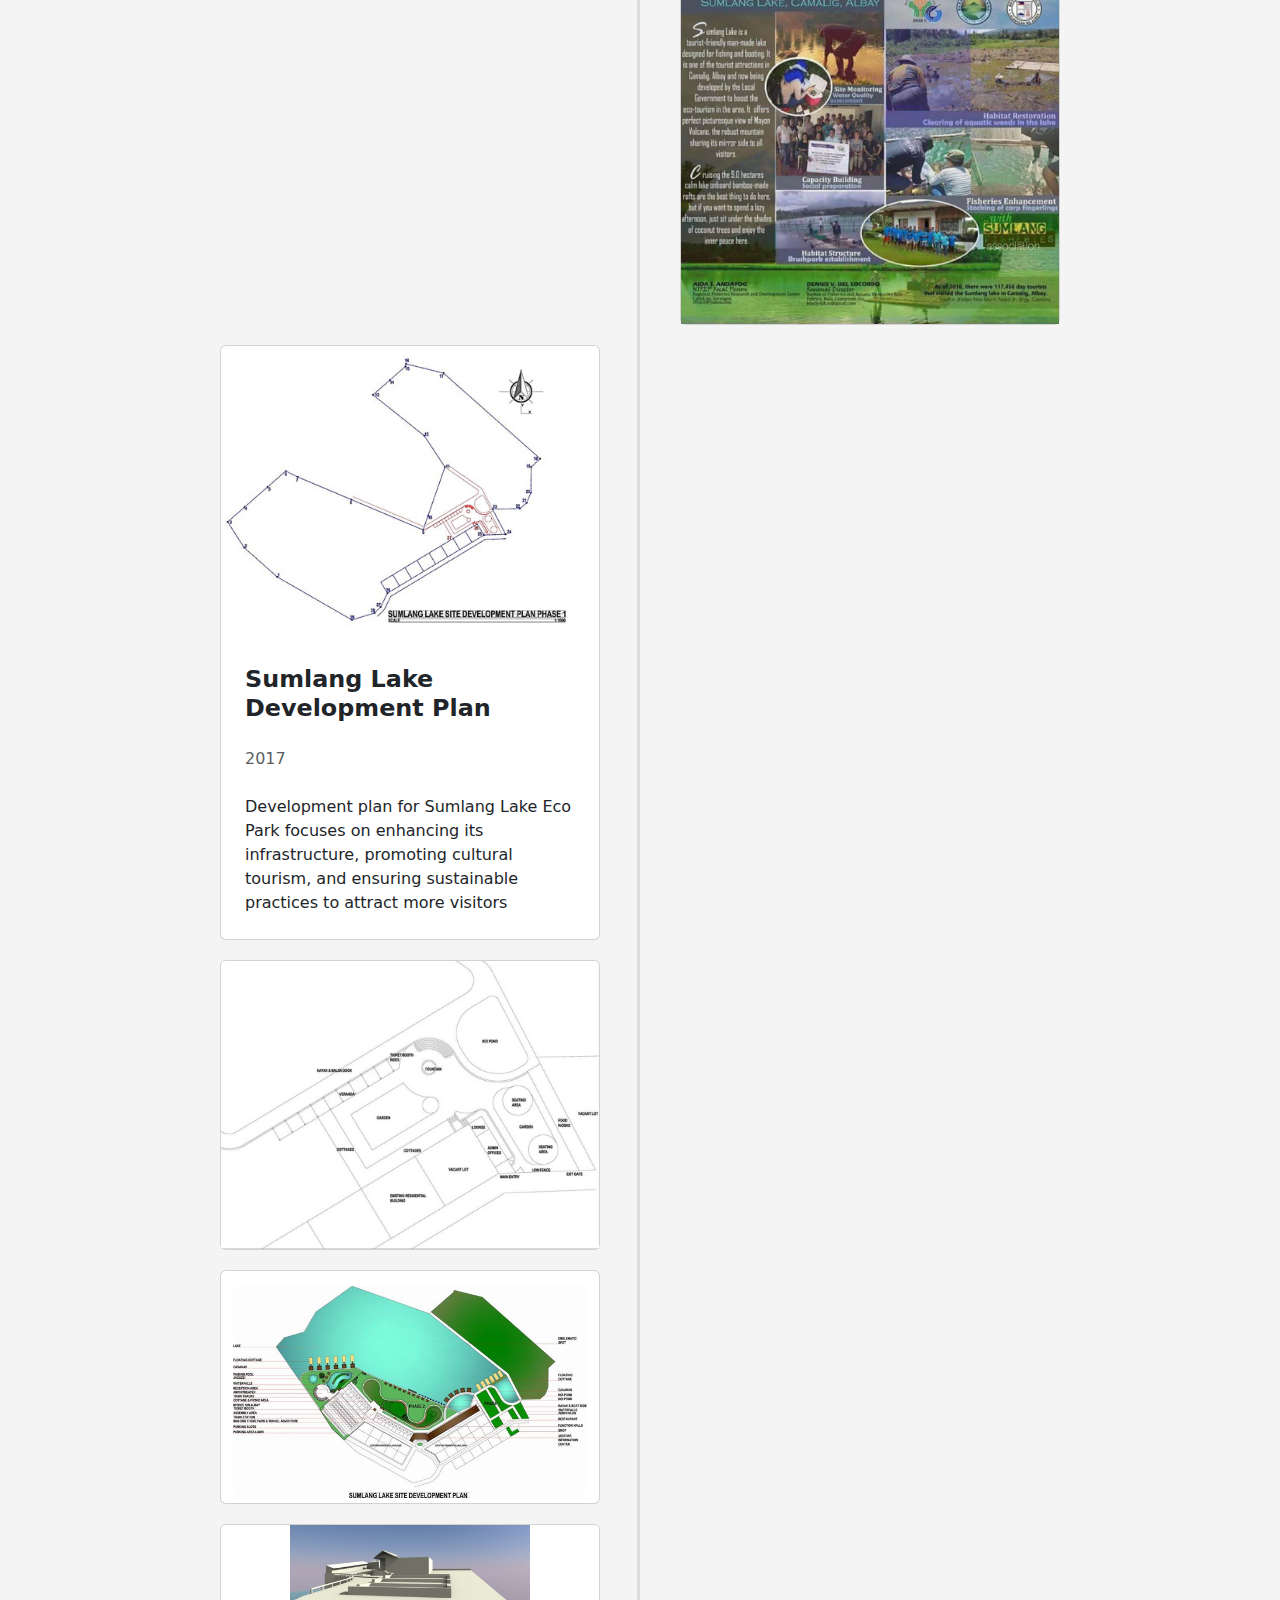
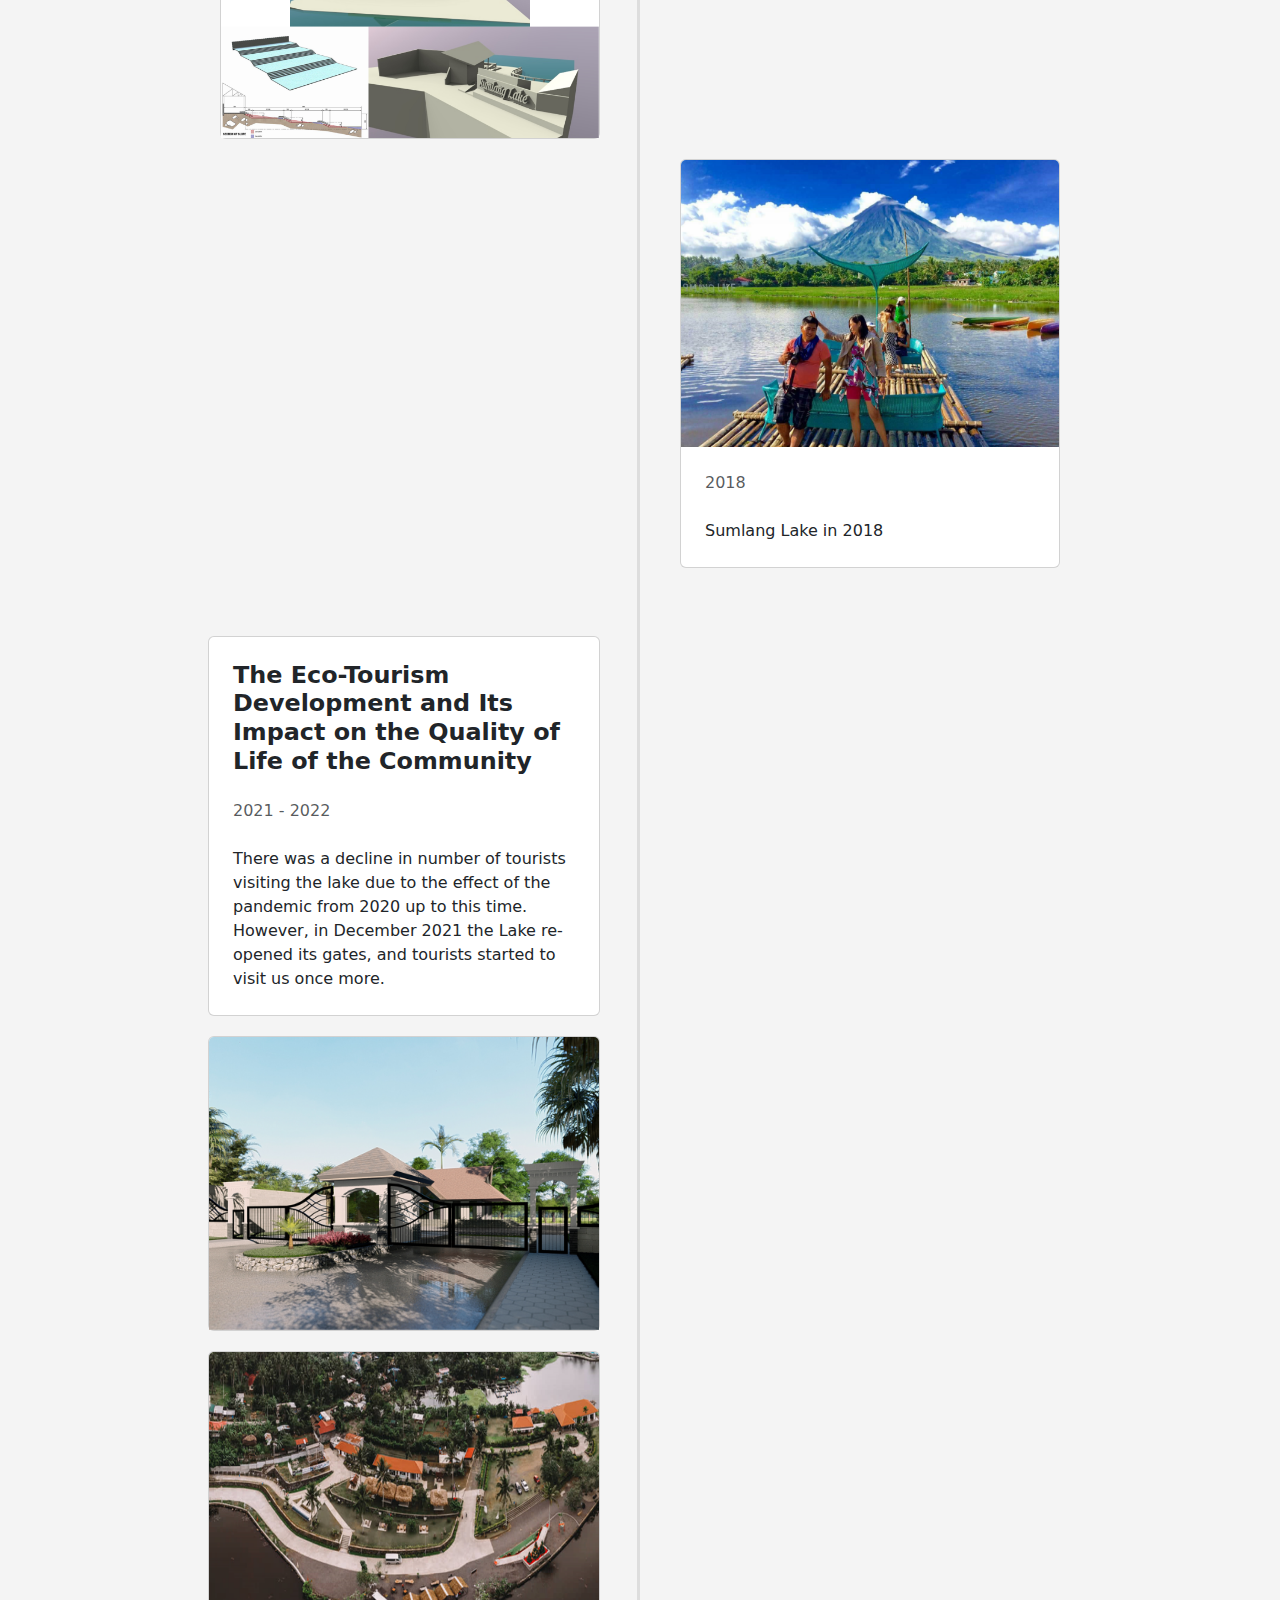
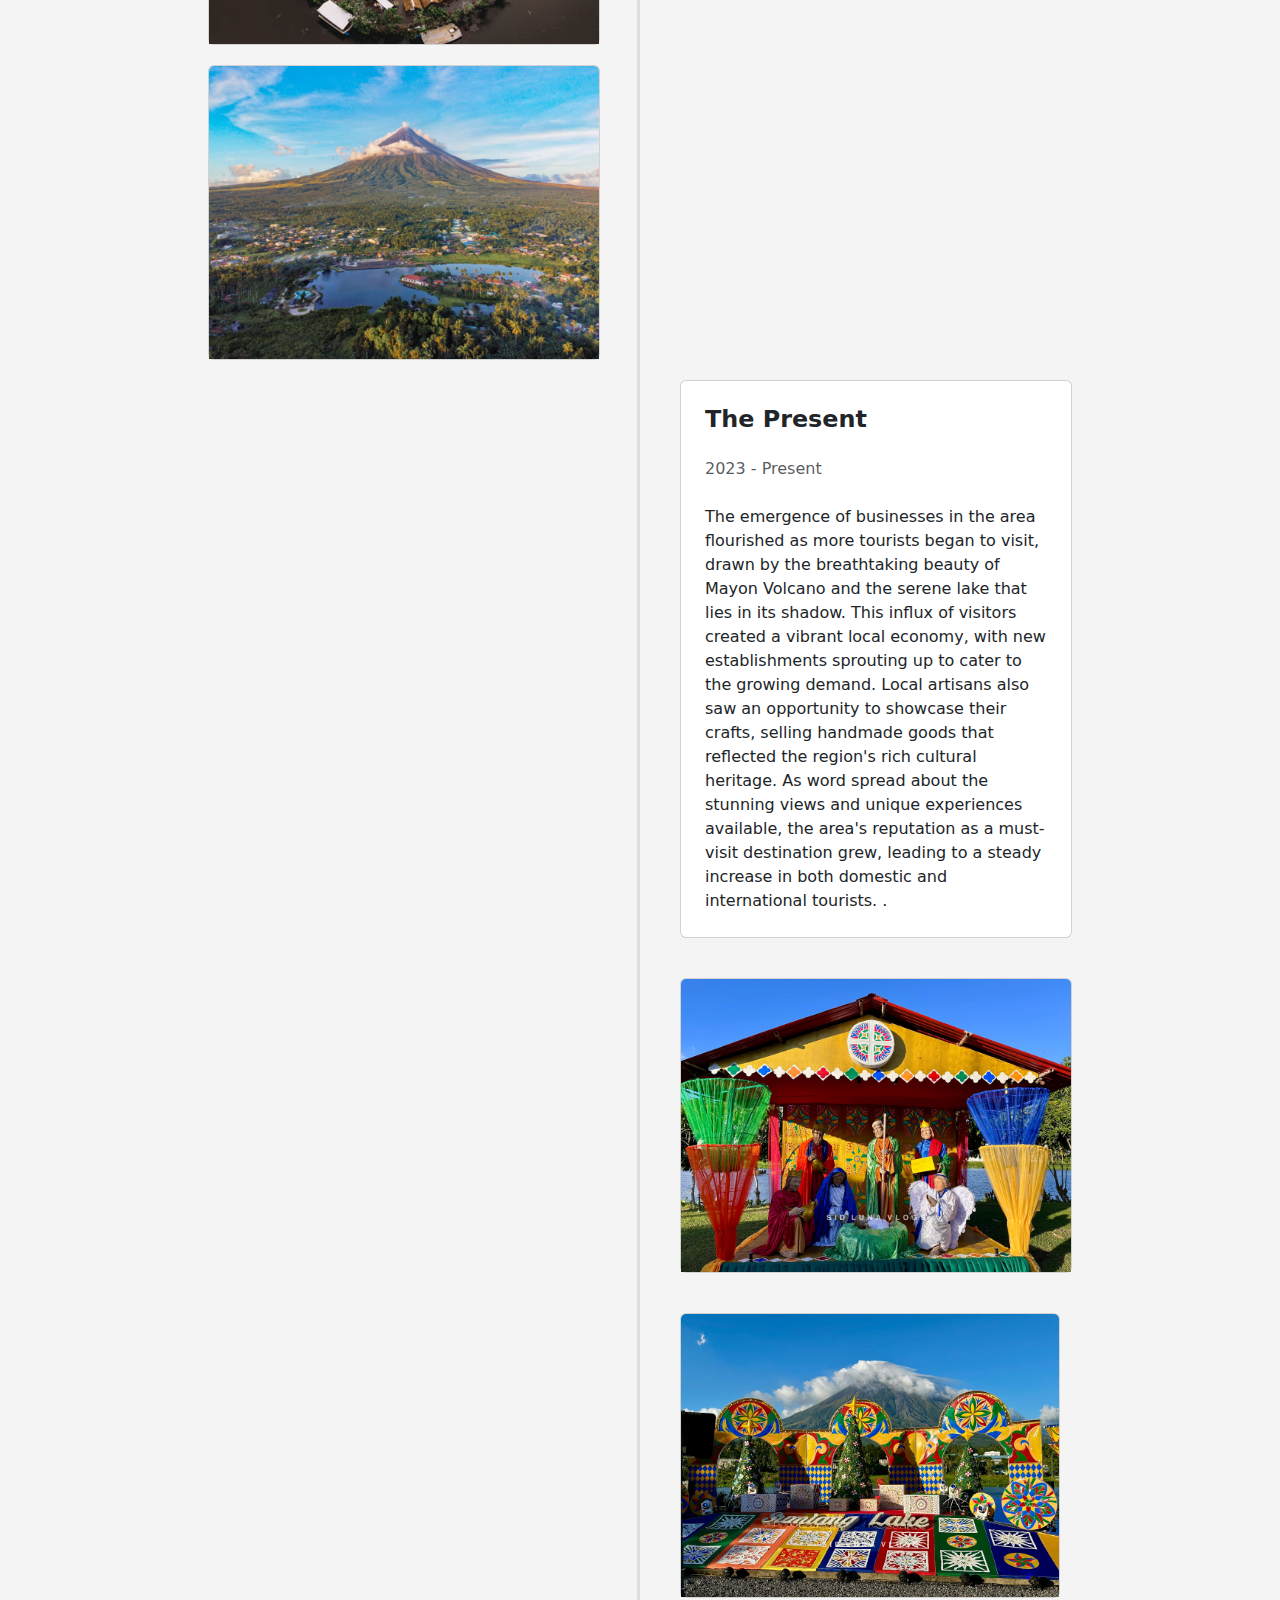
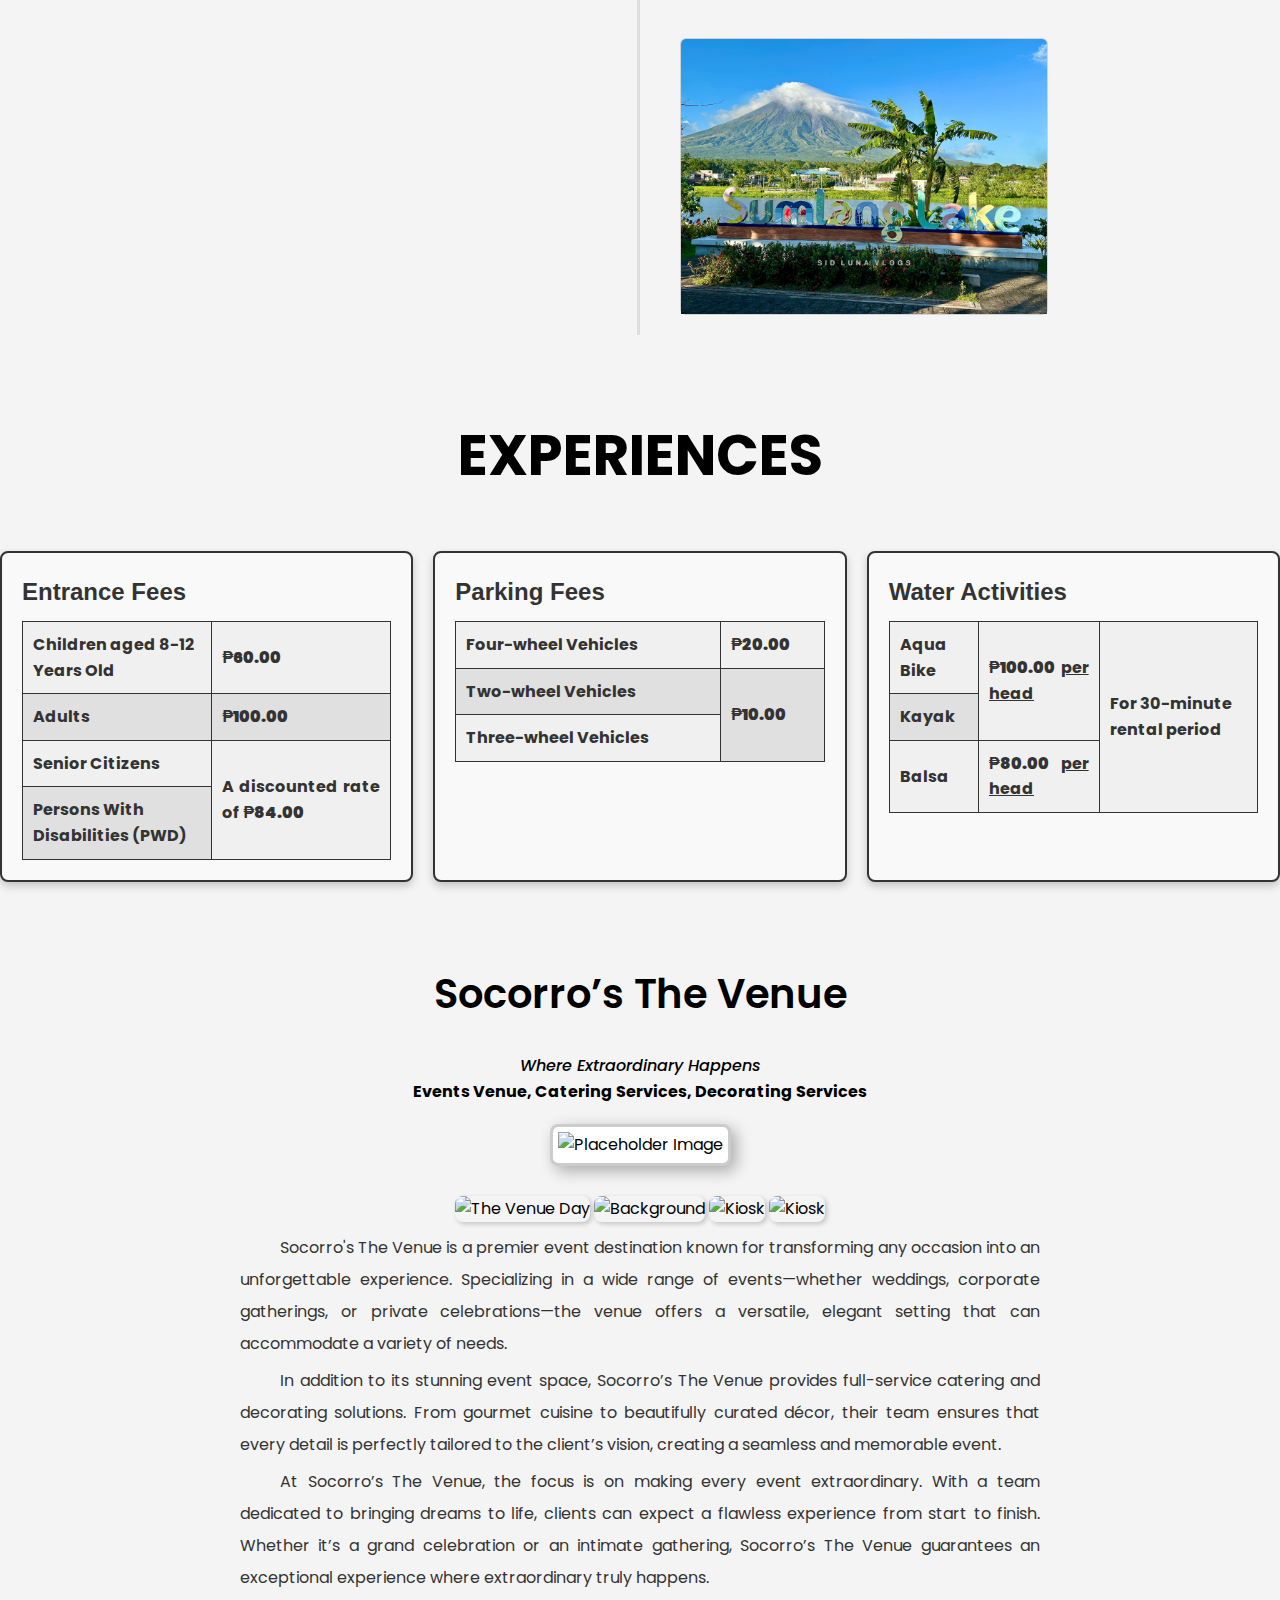
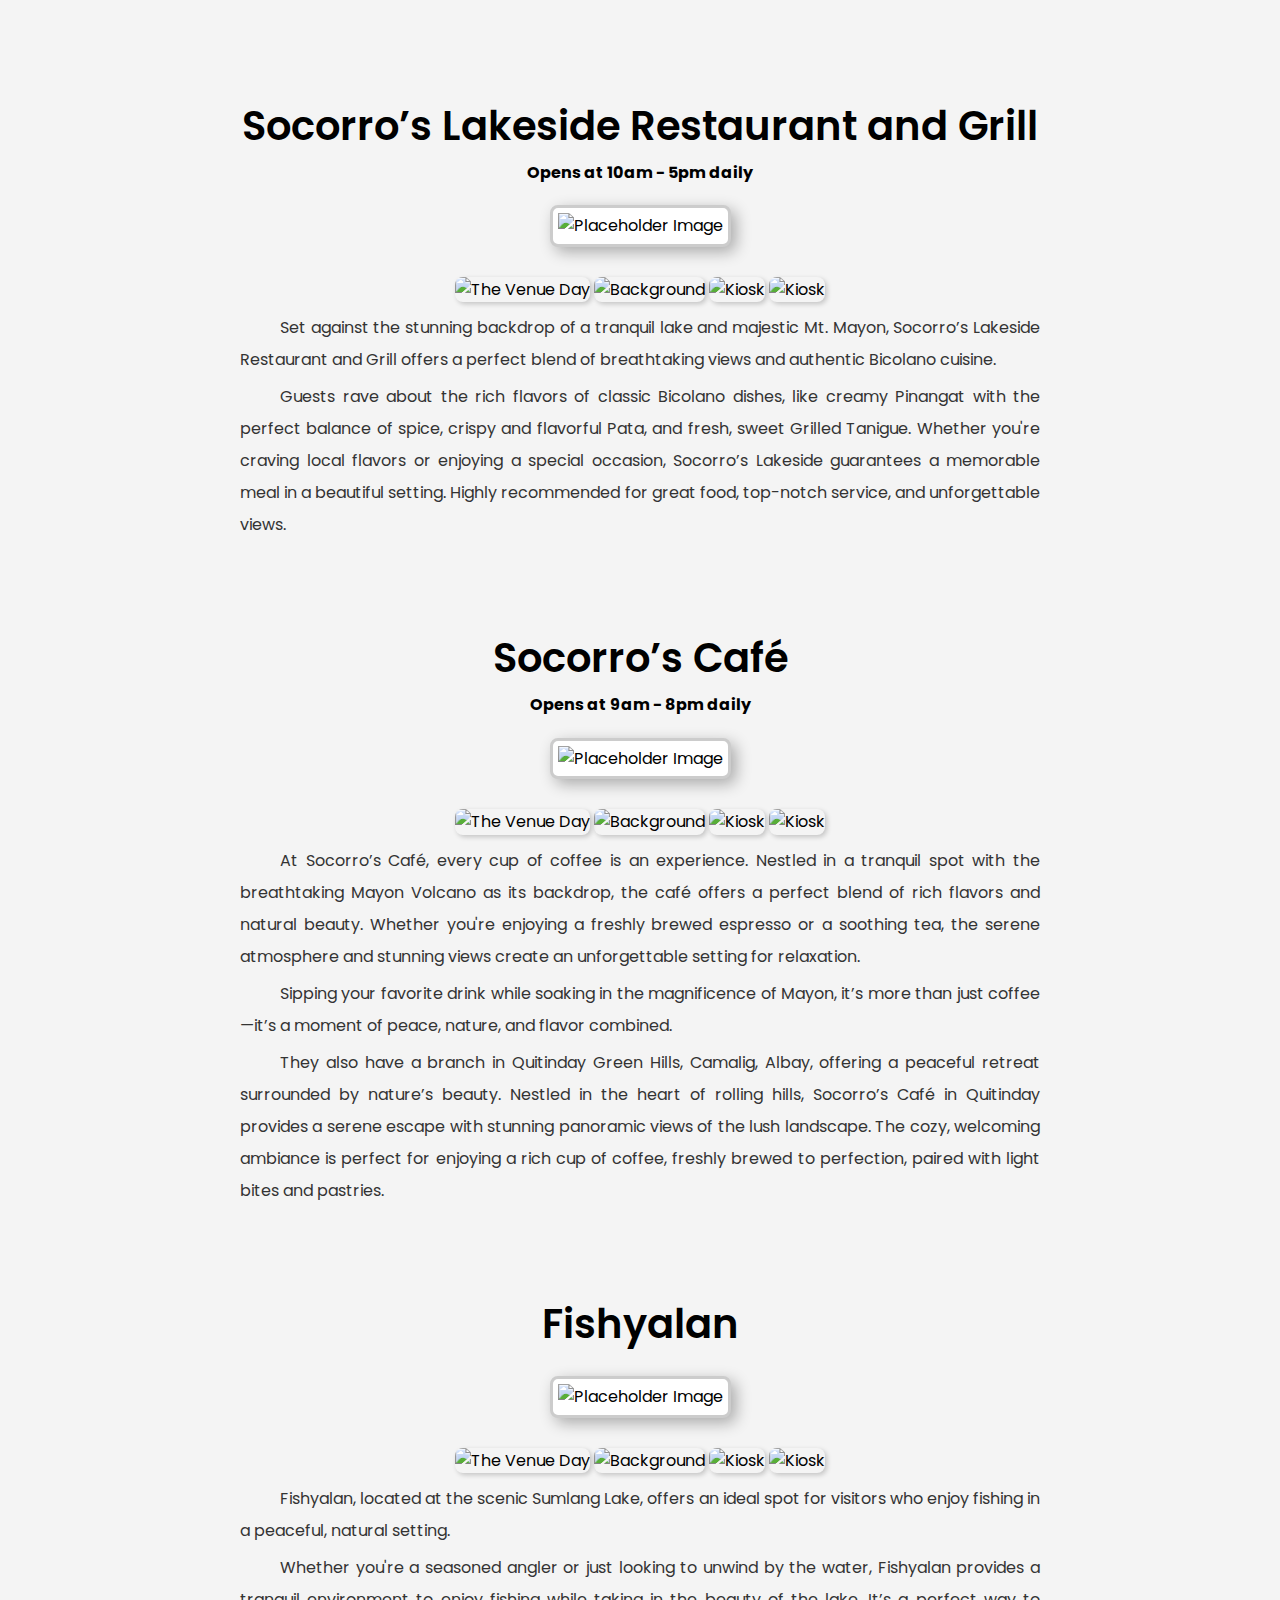
==== commit a0f962e0: "Fixed some things, but still not finish" ====
--- a/index.html
+++ b/index.html
@@ -16,6 +16,9 @@
   <link rel="icon" type="image/png" sizes="16x16" href="/favicon-16x16.png">
   <link rel="manifest" href="/site.webmanifest">
   <link rel="stylesheet" href="history.css">
+  <link rel="stylesheet" href="https://cdnjs.cloudflare.com/ajax/libs/font-awesome/6.7.1/css/all.min.css"
+    integrity="sha512-5Hs3dF2AEPkpNAR7UiOHba+lRSJNeM2ECkwxUIxC1Q/FLycGTbNapWXB4tP889k5T5Ju8fs4b1P5z/iB4nMfSQ=="
+    crossorigin="anonymous" referrerpolicy="no-referrer" />
 
 
   <style>
@@ -114,6 +117,7 @@
     </div>
   </section>
 
+
   <script>
     var navLinks = document.getElementById("navLinks");
 
@@ -179,7 +183,7 @@
           be
           found. Most of the residents of Barangay Sumlang engage in handicraft making and agriculture.</p>
       </div>
-      <iframe src="timeline.html" id="timeline-frame" style="width: 100%; border: none;">
+      <iframe src="timeline.html" id="timeline-frame" style="width: 90%; height: auto; border: none;">
       </iframe>
     </section>
 
--- a/styles.css
+++ b/styles.css
@@ -0,0 +1,1035 @@
+@font-face {
+    font-family: 'BARABARA FINAL';
+    src: url('fonts/BARABARA-final.ttf.otf') format('opentype');
+    font-weight: normal;
+    font-style: normal;
+}
+
+* {
+    margin: 0;
+    padding: 0;
+    box-sizing: border-box;
+}
+
+body {
+    font-family: 'Poppins', sans-serif;
+    line-height: 1.6;
+    padding: 0px;
+    background-color: #f4f4f4;
+}
+
+h2,
+h3,
+h4 {
+    font-family: 'Roboto', sans-serif;
+    margin-bottom: 10px;
+}
+
+h2,
+h3,
+h4 {
+    color: #333;
+}
+
+p,
+ol,
+ul {
+    margin-bottom: 20px;
+    font-size: 16px;
+}
+
+ol,
+ul {
+    padding-left: 20px;
+}
+
+.header {
+    height: 100vh;
+    width: 100%;
+    position: relative;
+    background: #04091E;
+}
+
+nav {
+
+    display: flex;
+    padding: 2% 6%;
+    justify-content: space-between;
+    align-items: center;
+    position: absolute;
+    top: 0;
+    left: 0;
+    right: 0;
+    z-index: 10;
+}
+}
+
+nav img {
+    width: 250px;
+}
+
+.nav-links {
+    flex: 1;
+    text-align: right;
+}
+
+.nav-links ul {
+    display: flex;
+    justify-content: flex-end;
+    align-items: center;
+}
+
+.nav-links ul li {
+    list-style: none;
+    display: inline-block;
+    padding: 8px 12px;
+    position: relative;
+}
+
+.nav-links ul li a {
+    color: #fff;
+    text-decoration: none;
+    font-size: 15px;
+}
+
+.nav-links ul li::after {
+    content: '';
+    width: 0%;
+    height: 2px;
+    background: #82896e;
+    display: block;
+    margin: auto;
+    transition: 0.5s;
+}
+
+.nav-links ul li:hover::after {
+    width: 100%;
+}
+
+.slider {
+    position: absolute;
+    width: 100%;
+    height: 100vh;
+    top: 0;
+    left: 0;
+    overflow: hidden;
+    z-index: 1;
+}
+
+.slides {
+    display: block;
+    width: fit-content;
+    height: auto;
+    transition: 1s ease;
+}
+
+.slide {
+    min-width: 100%;
+    width: auto;
+    height: 100%;
+    position: relative;
+}
+
+.slide img {
+    width: 100%;
+    height: auto;
+    object-fit: contain;
+    object-position: center;
+
+    width: 100vw;
+    height: 100vh;
+    object-fit: cover;
+    transform: scale(var(--zoom));
+    transform-origin: var(--x) var(--y);
+    clip-path: inset(calc((1 - 1 / var(--zoom)) * (var(--y))) calc((1 - 1 / var(--zoom)) * (100% - var(--x))) calc((1 - 1 / var(--zoom)) * (100% - var(--y))) calc((1 - 1 / var(--zoom)) * (var(--x))));
+
+    animation-name: fade;
+    animation-duration: 4s;
+}
+
+.slide::before {
+    content: '';
+    position: absolute;
+    top: 0;
+    left: 0;
+    width: 100%;
+    height: 100%;
+    z-index: 1;
+}
+
+.slide1::before {
+    background: linear-gradient(rgb(4, 9, 30, 0.2), rgba(4, 9, 30, 0.6), rgba(4, 9, 30, 0.3));
+}
+
+.slide2::before {
+    background: linear-gradient(rgb(30, 23, 4, 0.2), rgba(30, 23, 4, 0.6), rgba(30, 23, 4, 0.4));
+}
+
+.slide3::before {
+    background: linear-gradient(rgb(0, 0, 0, 0), rgba(4, 9, 30, 0.4), rgba(0, 0, 0, 0));
+}
+
+
+.image1,
+.image2 {
+    width: 50%;
+}
+
+.image3 {
+    --zoom: 1;
+}
+
+.prev,
+.next {
+    cursor: pointer;
+    position: absolute;
+    top: 50%;
+    width: auto;
+    padding: 16px;
+    margin-top: -22px;
+    color: white;
+    font-weight: bold;
+    font-size: 25px;
+    transition: 1s ease;
+    border-radius: 0 3px 3px 0;
+    user-select: none;
+    z-index: 2;
+    text-decoration: none;
+}
+
+@keyframes fade {
+    from {
+        opacity: 0.5
+    }
+
+    to {
+        opacity: 1
+    }
+
+}
+
+.next {
+    right: 0;
+    border-radius: 3px 0 0 3px;
+}
+
+.prev:hover,
+.next:hover {
+    background-color: rgba(118, 118, 118, 0.5);
+}
+
+.text-box {
+    width: 90%;
+    color: #fff;
+    position: absolute;
+    top: 55%;
+    left: 50%;
+    transform: translate(-50%, -50%);
+    text-align: center;
+    z-index: 3;
+}
+
+.text-box h1 {
+    font-size: 70px;
+    font-family: 'BARABARA FINAL';
+    text-transform: capitalize;
+    margin-top: 0%;
+    overflow: hidden;
+    background-position: center;
+    letter-spacing: 5px;
+    color: #fff;
+    text-shadow:
+        1px 1px 2px #acb984,
+        -1px -1px 2px #82896e;
+}
+
+.text-box p {
+    margin: 10px 0 40px;
+    font-size: 14px;
+    color: #fff;
+    text-shadow: 1px 1px 3px rgba(0, 0, 0, 0.5);
+}
+
+.hero-btn {
+    display: inline-block;
+    text-decoration: none;
+    color: #fff;
+    border: 1px solid #fff;
+    padding: 12px 34px;
+    font-size: 13px;
+    background: #82896e;
+    position: relative;
+    cursor: pointer;
+    border-radius: 15px;
+    text-shadow: 1px 1px 3px rgba(0, 0, 0, 0.5);
+    transition: background-color 0.3s ease;
+}
+
+.hero-btn:hover {
+    border: 1px solid #fff;
+    background-color: #82896e;
+    transition: 0.6s;
+    background: #6b7458;
+}
+
+.hero-btn:active {
+    background: #555;
+}
+
+.indicator-dots {
+    text-align: center;
+    position: absolute;
+    bottom: 15px;
+    width: 100%;
+    z-index: 3;
+}
+
+.dot {
+
+    cursor: pointer;
+    height: 15px;
+    width: 15px;
+    margin: 0 2px;
+    background-color: #bbb;
+    border-radius: 50%;
+    display: inline-block;
+    transition: background-color 0.6s ease;
+}
+
+
+.active,
+.dot:hover {
+    background-color: #717171;
+}
+
+nav .fa-solid {
+    display: none;
+}
+
+@media(max-width: 700px) {
+    .text-box h1 {
+        font-size: 20px;
+    }
+
+    .nav-links ul {
+        flex-direction: column;
+    }
+
+    .nav-links {
+        position: absolute;
+        background: #acb984;
+        height: 100vh;
+        width: 200px;
+        top: 0;
+        right: -200px;
+        text-align: left;
+        z-index: 2;
+        transition: 1s;
+    }
+
+    nav .fa-solid {
+        display: block;
+        color: #fff;
+        margin: 10px;
+        font-size: 22px;
+        cursor: pointer;
+    }
+
+    .nav-links ul {
+        padding: 30px;
+    }
+}
+
+
+
+
+/* EXPERIENCES */
+.wrapper {
+    max-width: 800px;
+    margin: 0 auto;
+}
+
+h1,
+h2 {
+    color: black;
+    font-size: 2.5rem;
+    font-weight: 600;
+    margin-bottom: 2px;
+    text-align: center;
+}
+
+a {
+    text-decoration: none;
+    /* Remove the underline */
+    color: inherit;
+    /* Match the parent element's color */
+}
+
+a:visited {
+    color: inherit;
+    /* Prevent color change after visiting */
+}
+
+.pemphasized {
+    text-align: center;
+    font-weight: 500;
+    margin-bottom: 10px
+}
+
+.main-header2 {
+    font-weight: bold;
+    font-size: 3.0rem;
+    margin-top: 90px;
+    margin-bottom: 0.1px;
+    text-align: center;
+}
+
+.main-header1 {
+    font-weight: bold;
+    font-size: 3.5rem;
+    margin-top: 20px;
+    margin-bottom: 50px;
+    text-align: center;
+}
+
+.experience-container {
+    display: flex;
+    flex-wrap: wrap;
+    gap: 20px;
+    justify-content: center;
+}
+
+.experience-box {
+    flex: 1 1 30%;
+    border: 2px solid #333;
+    border-radius: 8px;
+    padding: 20px;
+    background-color: #f9f9f9;
+    box-shadow: 0 4px 8px rgba(0, 0, 0, 0.2);
+}
+
+.experience-box h3 {
+    margin-top: 0;
+    font-size: 1.5rem;
+    color: #333;
+    font-weight: bold;
+}
+
+.experience-box table {
+    width: 100%;
+    border-collapse: collapse;
+}
+
+.experience-box table td {
+    padding: 10px;
+    border: 1px solid #333;
+    font-size: 1rem;
+    color: #333;
+    font-weight: bold;
+    background-color: #f0f0f0;
+}
+
+.experience-box table tr:nth-child(even) td {
+    background-color: #e0e0e0;
+}
+
+.experience-box table tr:hover td {
+    background-color: #d0d0d0;
+}
+
+.center-text {
+    text-align: justify;
+    font-weight: bold;
+}
+
+.subtitle {
+    font-size: 1.2rem;
+    color: #555;
+    margin-bottom: 20px;
+}
+
+.image-container {
+    margin: 20px 0;
+    text-align: center;
+}
+
+.image-container img {
+    width: 80%;
+    height: auto;
+    border-radius: 8px;
+    box-shadow: 5px 5px 15px rgba(0, 0, 0, 0.3);
+    border: 3px solid #ccc;
+    padding: 5px;
+    background-color: #fff;
+    transition: transform 0.3s ease, box-shadow 0.3s ease;
+    cursor: pointer;
+    pointer-events: auto;
+}
+
+.image-container img.zoomed {
+    transform: scale(1.5);
+    box-shadow: 10px 10px 20px rgba(0, 0, 0, 0.5);
+}
+
+/*image grid*/
+.row {
+    display: flex;
+    flex-wrap: nowrap;
+    overflow-x: auto;
+    padding: 10px 0;
+    gap: 10px;
+    justify-content: center;
+}
+
+.column {
+    flex: 0 0 auto;
+    padding: 0 4px;
+}
+
+.column img {
+    width: 100px;
+    height: auto;
+    cursor: pointer;
+    border-radius: 8px;
+    box-shadow: 2px 2px 5px rgba(0, 0, 0, 0.2);
+    transition: transform 0.3s ease, box-shadow 0.3s ease;
+}
+
+.column img:hover {
+    transform: scale(1.1);
+    box-shadow: 5px 5px 10px rgba(0, 0, 0, 0.3);
+}
+
+/*image grid*/
+
+.description {
+    text-align: justify;
+    text-indent: 40px;
+    font-size: 1rem;
+    line-height: 2;
+    color: #333;
+    margin-bottom: 5px;
+}
+
+ol {
+    display: flex;
+    justify-content: center;
+    list-style: none;
+    padding: 0px;
+}
+
+.section-space {
+    height: 80px;
+}
+
+/* EXPERIENCES */
+
+.vicinitymap-container {
+    max-width: 1200px;
+    margin: 20px 90px 10px 90px;
+    padding: 100;
+    box-sizing: border-box;
+}
+
+.vicinitymap-container h2 {
+    font-size: 3.0rem;
+    text-align: left;
+    color: black;
+    margin-bottom: 0.5px;
+    margin-top: 70px;
+}
+
+.vicinitymap-item {
+    margin-bottom: 30px;
+}
+
+.vicinitymap-item h3 {
+    font-size: 24px;
+    color: #333;
+    margin-bottom: 10px;
+}
+
+.vicinitymap-item p,
+.vicinitymap-item ul {
+    font-size: 16px;
+    color: #666;
+    line-height: 1.6;
+}
+
+#by-car .road-container {
+    display: flex;
+    align-items: center;
+    justify-content: space-between;
+    margin: 20px 0;
+    position: relative;
+}
+
+#by-car .start-sign,
+#by-car .pin-location {
+    font-size: 1.5rem;
+    text-align: center;
+}
+
+#by-car .road {
+    flex-grow: 1;
+    height: 50px;
+    background-color: #ddd;
+    position: relative;
+    margin: 0 10px;
+    border-radius: 25px;
+}
+
+#by-car .car-animation {
+    font-size: 2rem;
+    cursor: pointer;
+    position: absolute;
+    top: 50%;
+    left: 0;
+    transform: translateY(-50%);
+    transition: transform 0.3s ease;
+    user-select: none;
+}
+
+#by-car .car-animation:hover {
+    transform: translateY(-50%) scale(1.2);
+}
+
+#by-car ol {
+    padding-left: 0;
+    list-style: none;
+}
+
+#by-car ol li {
+    position: relative;
+    margin-bottom: 20px;
+    padding: 10px;
+    border: 1px solid #ccc;
+    border-radius: 8px;
+    background-color: #f9f9f9;
+}
+
+#by-car .step-number {
+    position: absolute;
+    top: -10px;
+    left: -10px;
+    width: 24px;
+    height: 24px;
+    border-radius: 50%;
+    background-color: #333;
+    color: #fff;
+    text-align: center;
+    line-height: 24px;
+    font-size: 14px;
+}
+
+#by-car li.nearby {
+    background-color: #e0f7fa;
+    transform: scale(1.05);
+}
+
+#by-motorcycle .road-container {
+    display: flex;
+    align-items: center;
+    justify-content: space-between;
+    margin: 20px 0;
+    position: relative;
+}
+
+#by-motorcycle .start-sign,
+#by-motorcycle .pin-location {
+    font-size: 1.5rem;
+    text-align: center;
+}
+
+#by-motorcycle .road {
+    flex-grow: 1;
+    height: 50px;
+    background-color: #ddd;
+    position: relative;
+    margin: 0 10px;
+    border-radius: 25px;
+}
+
+#by-motorcycle .motorcycle-animation {
+    font-size: 2rem;
+    cursor: pointer;
+    position: absolute;
+    top: 50%;
+    left: 0;
+    transform: translateY(-50%);
+    transition: transform 0.3s ease;
+    user-select: none;
+}
+
+#by-motorcycle .motorcycle-animation:hover {
+    transform: translateY(-50%) scale(1.2);
+}
+
+#by-motorcycle .collapsible-text {
+    max-height: 0;
+    overflow: hidden;
+    transition: max-height 0.5s ease-out;
+}
+
+#by-motorcycle .collapsible-text.show {
+    max-height: 1000px;
+}
+
+#by-motorcycle ol {
+    padding-left: 0;
+    list-style: none;
+}
+
+#by-motorcycle ol li {
+    position: relative;
+    margin-bottom: 20px;
+    padding: 10px;
+    border: 1px solid #ccc;
+    border-radius: 8px;
+    background-color: #f9f9f9;
+    transition: background-color 0.3s ease, transform 0.3s ease;
+}
+
+#by-motorcycle .step-number {
+    position: absolute;
+    top: -10px;
+    left: -10px;
+    width: 24px;
+    height: 24px;
+    border-radius: 50%;
+    background-color: #333;
+    color: #fff;
+    text-align: center;
+    line-height: 24px;
+    font-size: 14px;
+}
+
+#by-motorcycle li.nearby {
+    background-color: #e0f7fa;
+    transform: scale(1.05);
+}
+
+#by-commute .road-container {
+    display: flex;
+    align-items: center;
+    justify-content: space-between;
+    margin: 20px 0;
+    position: relative;
+}
+
+#by-commute .start-sign,
+#by-commute .pin-location {
+    font-size: 1.5rem;
+    text-align: center;
+}
+
+#by-commute .road {
+    flex-grow: 1;
+    height: 50px;
+    background-color: #ddd;
+    position: relative;
+    margin: 0 10px;
+    border-radius: 25px;
+}
+
+#by-commute .jeepney-animation {
+    font-size: 2rem;
+    cursor: pointer;
+    position: absolute;
+    top: 50%;
+    left: 0;
+    transform: translateY(-50%);
+    transition: transform 0.3s ease;
+    user-select: none;
+}
+
+#by-commute .jeepney-animation:hover {
+    transform: translateY(-50%) scale(1.2);
+}
+
+#by-commute .collapsible-text {
+    max-height: 0;
+    overflow: hidden;
+    transition: max-height 0.5s ease-out;
+}
+
+#by-commute .collapsible-text.show {
+    max-height: 1000px;
+}
+
+#by-commute ol {
+    padding-left: 0;
+    list-style: none;
+}
+
+#by-commute ol li {
+    position: relative;
+    margin-bottom: 20px;
+    padding: 10px;
+    border: 1px solid #ccc;
+    border-radius: 8px;
+    background-color: #f9f9f9;
+    transition: background-color 0.3s ease, transform 0.3s ease;
+}
+
+#by-commute .step-number {
+    position: absolute;
+    top: -10px;
+    left: -10px;
+    width: 24px;
+    height: 24px;
+    border-radius: 50%;
+    background-color: #333;
+    color: #fff;
+    text-align: center;
+    line-height: 24px;
+    font-size: 14px;
+}
+
+#by-commute li.nearby {
+    background-color: #e0f7fa;
+    transform: scale(1.05);
+}
+
+.vicinitymap-item ol,
+.vicinitymap-item ul {
+    padding-left: 0px;
+}
+
+.vicinitymap-item ol li,
+.vicinitymap-item ul li {
+    margin-bottom: 10px;
+}
+
+.faq-container {
+    border: 2px solid #333;
+    border-radius: 8px;
+    padding: 20px;
+    background-color: #dce5be;
+    box-shadow: 0 4px 8px rgba(0, 0, 0, 0.2);
+    margin: 20px 90px 10px 90px;
+}
+
+.faq-item {
+    border: 1px solid #ccc;
+    border-radius: 8px;
+    padding: 15px;
+    background-color: #fff;
+    margin-bottom: 10px;
+    box-shadow: 0 2px 5px rgba(0, 0, 0, 0.1);
+}
+
+.faq-item h3 {
+    margin-top: 0;
+    font-size: 1.2rem;
+    color: #333;
+}
+
+.faq-item p {
+    font-size: 1rem;
+    color: #555;
+}
+
+@media (max-width: 768px) {
+    .google-map {
+        height: 300px;
+    }
+}
+
+.map-container {
+    width: 100%;
+    max-width: 1000px;
+    margin: 20px 90px 10px 90px;
+    padding: 20px;
+    box-sizing: border-box;
+    margin: 20px 10px 10px 50px;
+}
+
+.google-map {
+    width: 100%;
+    height: 400px;
+    border: none;
+    box-shadow: 5px 5px 15px rgba(0, 0, 0, 0.3);
+    border: 3px solid #ccc;
+    padding: 5px;
+    background-color: rgba(0, 0, 0, 0.1);
+}
+
+@media (max-width: 768px) {
+    .vicinitymap-container {
+        padding: 20px;
+    }
+
+    .vicinitymap-container h2 {
+        font-size: 28px;
+    }
+
+    .vicinitymap-item h3 {
+        font-size: 20px;
+    }
+}
+
+/* Footer Styles */
+.footer {
+    background-color: #82896e;
+    color: #fff;
+    padding: 20px 80px;
+    font-family: 'Poppins', sans-serif;
+}
+
+.footer-flex-container {
+    display: flex;
+    flex-wrap: wrap;
+    justify-content: space-between;
+    align-items: flex-start;
+    max-width: 1200px;
+    margin: 0 auto;
+    gap: 20px;
+}
+
+.footer-logo-link {
+    flex: 1;
+}
+
+.footer-image {
+    max-width: 500px;
+    height: auto;
+}
+
+.footer-heading {
+    font-size: 20px;
+    font-weight: bold;
+    margin-bottom: 10px;
+    color: #242323;
+}
+
+.footer-link {
+    display: block;
+    color: #eeeeee;
+    text-decoration: none;
+    font-size: 14px;
+    margin-bottom: 5px;
+    transition: color 0.3s ease;
+}
+
+.footer-link:hover {
+    color: #fff;
+}
+
+ul.w-list-unstyled {
+    list-style: none;
+    padding: 0;
+    margin: 0;
+}
+
+.social-media {
+    display: flex;
+    align-items: center;
+    gap: 8px;
+    /* Spacing between the logo and the text */
+    color: #ddd;
+    text-decoration: none;
+    transition: color 0.3s ease;
+}
+
+.social-media:hover {
+    color: #fff;
+}
+
+.social-icon {
+    width: 30px;
+    /* Adjust the size of the icon */
+    height: 28px;
+    object-fit: contain;
+    /* Ensure proper scaling */
+    filter: brightness(0) invert(1);
+}
+
+.sponsor-logos {
+    display: flex;
+    justify-content: center;
+    gap: 20px;
+}
+
+.sponsor-logos a {
+    display: inline-block;
+}
+
+.sponsor-logos img {
+    max-height: 50px;
+    transition: transform 0.3s ease;
+}
+
+.sponsor-logos a:hover img {
+    transform: scale(1.1);
+}
+
+.newsletter {
+    padding: 20px;
+    box-sizing: border-box;
+    margin-top: 0px;
+}
+
+.newsletter form {
+    display: flex;
+    justify-content: center;
+    align-items: center;
+}
+
+.newsletter input[type="email"] {
+    padding: 10px;
+    margin-right: 10px;
+    border: 1px solid #ccc;
+    border-radius: 5px;
+    width: 300px;
+}
+
+.newsletter button {
+    padding: 10px 20px;
+    background-color: #acb984;
+    border: none;
+    color: #fff;
+    border-radius: 5px;
+    cursor: pointer;
+}
+
+.copyright-line {
+    text-align: center;
+    font-size: 14px;
+    color: #fff;
+    margin-top: 20px;
+    border-top: 1px solid #fff;
+    /* Divider line */
+    padding-top: 10px;
+}
+
+/* Responsive Design */
+@media (max-width: 768px) {
+    .footer-flex-container {
+        flex-direction: column;
+        align-items: center;
+        text-align: center;
+    }
+
+    .footer-heading {
+        margin-top: 20px;
+    }
+
+    .footer-link {
+        font-size: 16px;
+    }
+}
+
+@media (max-width: 480px) {
+    .footer-image {
+        max-width: 120px;
+    }
+
+    .footer-heading {
+        font-size: 14px;
+    }
+
+    .footer-link {
+        font-size: 14px;
+    }
+}